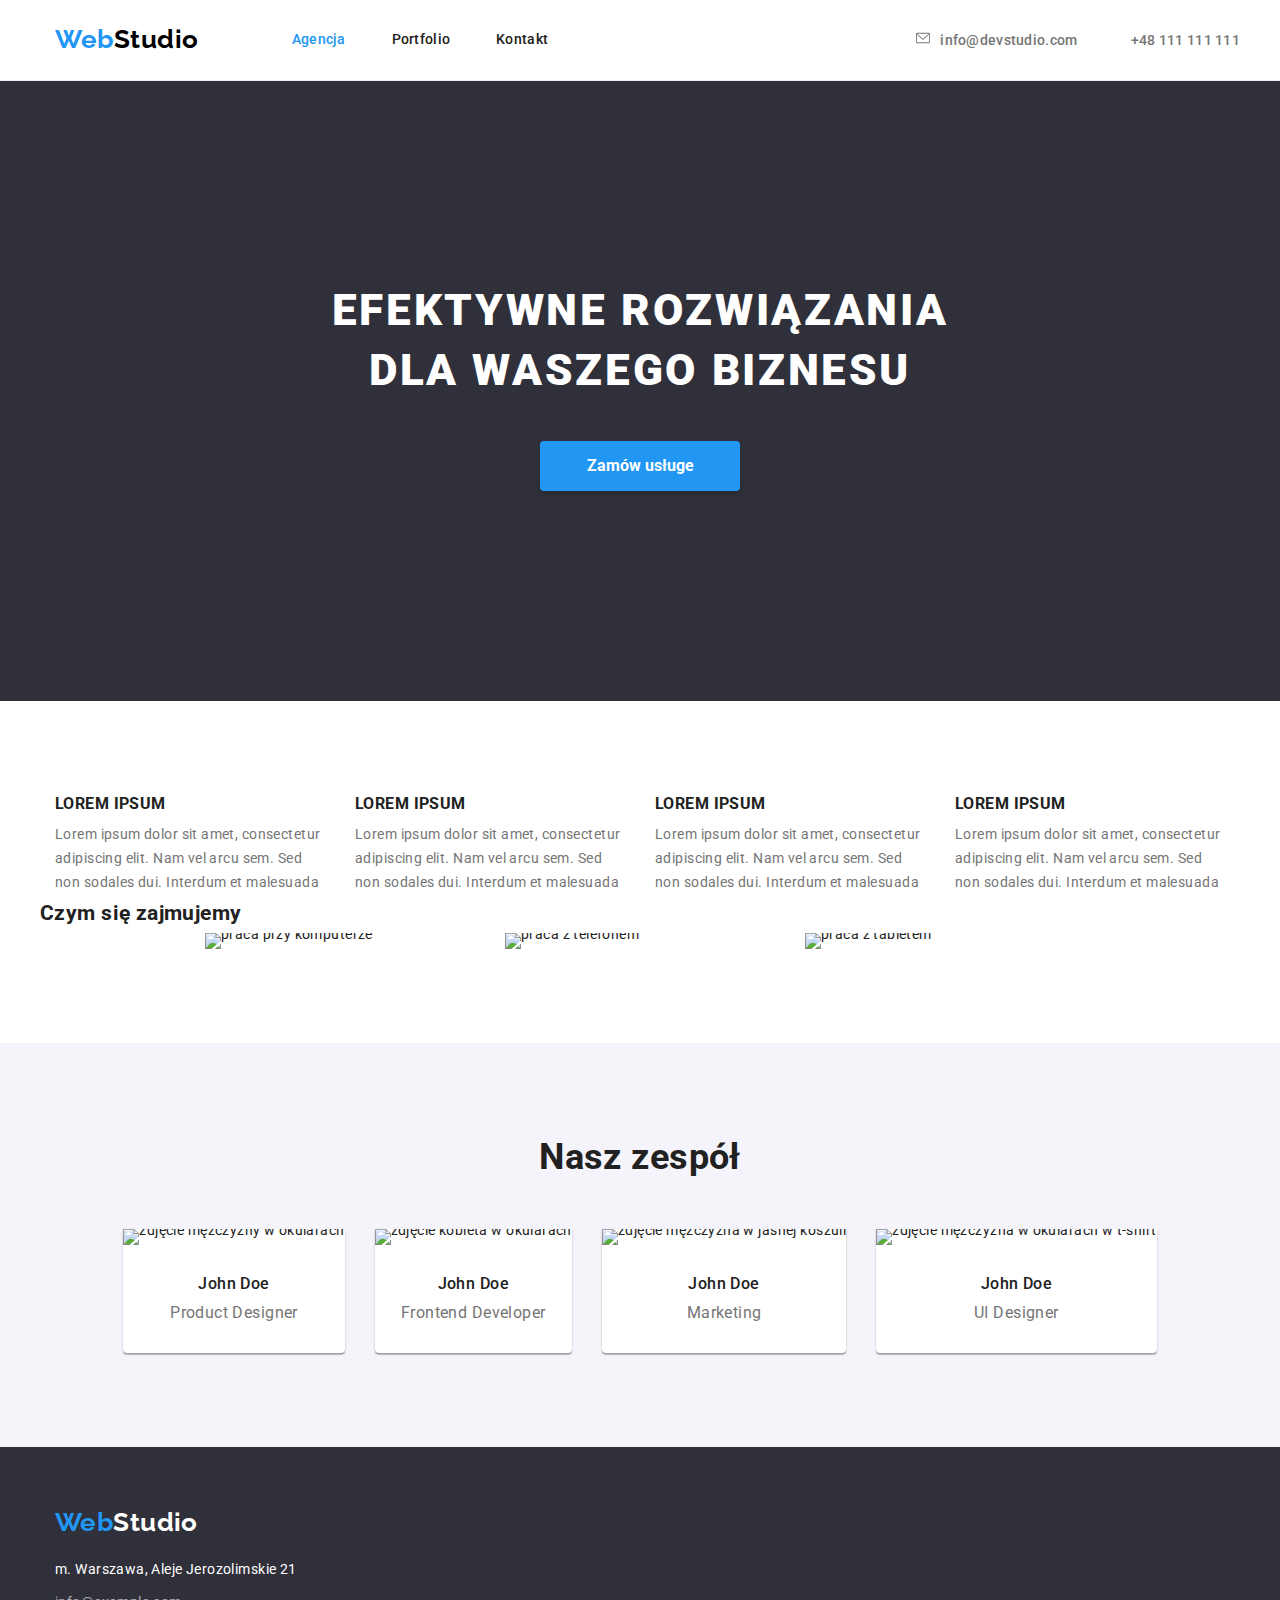
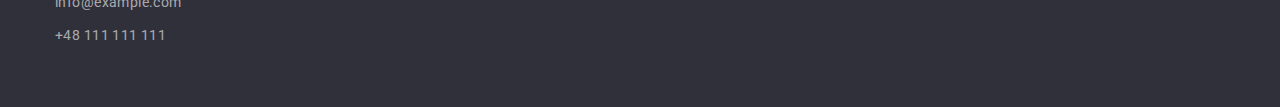
==== index.html @ b32e8343 "Update index.html" ====
<!DOCTYPE html>
<html lang="pl">
  <head>
    <meta charset="UTF-8" />
    <meta http-equiv="X-UA-Compatible" content="IE=edge" />
    <meta name="viewport" content="width=device-width, initial-scale=1.0" />
    <title>Zadanie domowe studentów #2</title>
    <link
      rel="stylesheet"
      href="https://cdnjs.cloudflare.com/ajax/libs/modern-normalize/1.0.0/modern-normalize.min.css"
    />

    <link rel="preconnect" href="https://fonts.googleapis.com" />
    <link rel="preconnect" href="https://fonts.gstatic.com" crossorigin />
    <link
      href="https://fonts.googleapis.com/css2?family=Raleway:wght@700&family=Roboto:wght@400;500;700;900&display=swap"
      rel="stylesheet"
    />
    <link rel="stylesheet" href="./css/styles.css" />
  </head>
  <body>
    <header>
      <div class="container flex-header">
        <a class="logo" href="index.html"
          >Web<span class="logo-black">Studio</span></a
        >
        <nav>
          <ul class="flex-header">
            <li><a href="index.html" class="a-current">Agencja</a></li>
            <li><a href="portfolio.html">Portfolio</a></li>
            <li><a href="index.html">Kontakt</a></li>
          </ul>
        </nav>

        <div>
          <a href="mailto:info@devstudio.com" class="margin-head-a">
            <span
              ><svg>
                <use href="./images/icons.svg#icon-envelope"></use></svg
              >info@devstudio.com</span
            ></a
          >
          <a href="tel:+48111111111">+48 111 111 111</a>
        </div>
      </div>
    </header>
    <main>
      <!--Nagłówek-->
      <section class="mainheader">
        <div class="container flex-mainh">
          <h1>EFEKTYWNE ROZWIĄZANIA DLA WASZEGO BIZNESU</h1>
          <button type="button">Zamów usługe</button>
        </div>
      </section>

      <!--Nasze atuty-->
      <section class="ourperks">
        <div class="container">
          <h2 class="visually-hidden">Nasze atuty</h2>
          <ul class="flex-aboutus">
            <li>
              <h3>LOREM IPSUM</h3>
              <p>
                Lorem ipsum dolor sit amet, consectetur adipiscing elit. Nam vel
                arcu sem. Sed non sodales dui. Interdum et malesuada
              </p>
            </li>
            <li>
              <h3>LOREM IPSUM</h3>
              <p>
                Lorem ipsum dolor sit amet, consectetur adipiscing elit. Nam vel
                arcu sem. Sed non sodales dui. Interdum et malesuada
              </p>
            </li>
            <li>
              <h3>LOREM IPSUM</h3>
              <p>
                Lorem ipsum dolor sit amet, consectetur adipiscing elit. Nam vel
                arcu sem. Sed non sodales dui. Interdum et malesuada
              </p>
            </li>
            <li>
              <h3>LOREM IPSUM</h3>
              <p>
                Lorem ipsum dolor sit amet, consectetur adipiscing elit. Nam vel
                arcu sem. Sed non sodales dui. Interdum et malesuada
              </p>
            </li>
          </ul>

          <!--Czym się zajmujemy-->

          <h2>Czym się zajmujemy</h2>
          <ul class="flex-aboutus">
            <li>
              <img
                src="images/img1.jpg"
                alt="praca przy komputerze"
                width="370"
                height="294"
              />
            </li>
            <li>
              <img
                src="images/img2.jpg"
                alt="praca z telefonem"
                width="370"
                height="294"
              />
            </li>
            <li>
              <img
                src="images/img3.jpg"
                alt="praca z tabletem"
                width="370"
                height="294"
              />
            </li>
          </ul>
        </div>
      </section>
      <!--Nasz zespół-->
      <section class="ourteam">
        <div class="container">
          <h2>Nasz zespół</h2>
          <ul class="flex-aboutus">
            <li>
              <img
                src="images/JohnDoe1.jpg"
                alt="zdjęcie mężczyzny w okularach"
                width="270"
                height="260"
              />
              <h3>John Doe</h3>
              <p>Product Designer</p>
            </li>
            <li>
              <img
                src="images/JohnDoe2.jpg"
                alt="zdjęcie kobieta w okularach"
                width="270"
                height="260"
              />
              <h3>John Doe</h3>
              <p>Frontend Developer</p>
            </li>
            <li>
              <img
                src="images/JohnDoe3.jpg"
                alt="zdjęcie mężczyzna w jasnej koszuli"
                width="270"
                height="260"
              />
              <h3>John Doe</h3>
              <p>Marketing</p>
            </li>
            <li>
              <img
                src="images/JohnDoe4.jpg"
                alt="zdjęcie mężczyzna w okularach w t-shirt"
                width="270"
                height="260"
              />
              <h3>John Doe</h3>
              <p>UI Designer</p>
            </li>
          </ul>
        </div>
      </section>
    </main>
    <footer>
      <div class="container">
        <!--Kontakt-->
        <a class="logo" href="index.html" style="text-decoration: none"
          >Web<span class="logo-white">Studio </span></a
        >
        <address class="address">
          <ul>
            <li>
              <a
                class="logo-white"
                href="https://goo.gl/maps/5soczE6bPuatjHQNA"
                target="_blank"
                >m. Warszawa, Aleje Jerozolimskie 21</a
              >
            </li>
            <li><a href="mailto:info@example.com">info@example.com</a></li>
            <li><a href="tel:+48111111111">+48 111 111 111</a></li>
          </ul>
        </address>
      </div>
    </footer>
  </body>
</html>
---- css/styles.css ----
:root {
  --brand-blue: #2196f3;
  --brand-white: #ffffff;
  --brand-grey: #757575;
  --brand-grey2: #212121;
  --black: #000000;
  --brand-background: #2f303a;
  --button-white: #f5f4fa;
  --footer-grey: rgba(255, 255, 255, 0.6);
  --border-grey: #ececec;
}
section {
  padding-top: 94px;
  padding-bottom: 94px;
}
.logo {
  font-family: "Raleway";

  font-weight: 700;
  font-size: 26px;
  line-height: 1.19;

  color: var(--brand-blue);
  margin: 24px 93px 25px 15px;
}

ul {
  list-style-type: none;
  padding-left: 0;
  margin: 0 0 0 0;
}

.logo-black {
  color: var(--black);
}

header nav {
  margin-right: auto;
}

header nav a {
  font-weight: 500;

  line-height: 1.14;
  letter-spacing: 0.02em;
  text-decoration: none;
}

header nav ul li:not(:last-child) {
  margin-right: 46px;
}

header a {
  color: inherit;
}

header div > a {
  font-weight: 500;

  line-height: 1.14;
  letter-spacing: 0.02em;
  text-decoration: none;
  color: var(--brand-grey);
}
header svg {
  width: 16px;
  height: 12px;
  padding: 0;
  margin-right: 10px;
  display: inline;
  width: 1em;
  height: 1em;
  stroke-width: 0;

  stroke: var(--brand-grey);
  fill: var(--brand-grey);
}

header a:hover,
header a:focus,
.a-current {
  color: var(--brand-blue);
}

header {
  border-bottom-width: 1px;
  border-bottom-style: solid;
  border-bottom-color: var(--border-grey);
}
.margin-head-a {
  margin-right: 50px;
}

body {
  font-size: 14px;
  font-family: "Roboto", sans-serif;
  background: var(--brand-white);
  letter-spacing: 0.03em;
  font-weight: 400;

  color: var(--brand-grey2);
  line-height: 0.15; /* podciaga ramki pod zdjecia */
}

.mainheader {
  background: var(--brand-background);
}

.mainheader h1 {
  font-weight: 900;
  font-size: 44px;
  line-height: 1.36;
  margin-top: 106px;

  margin-left: 252px;
  margin-right: 252px;
  margin-bottom: 0px;
  text-align: center;
  letter-spacing: 0.06em;
  text-transform: uppercase;

  color: var(--brand-white);
}

.mainheader button {
  width: 200px;
  height: 50px;
  border: none;
  background: var(--brand-blue);
  box-shadow: 0px 4px 4px rgba(0, 0, 0, 0.15);
  border-radius: 4px;

  font-weight: 700;
  font-size: 16px;
  line-height: 1.87;
  margin-top: 40px;
  margin-bottom: 116px;
  padding: 10px 41px 10px 42px;

  color: var(--brand-white);
  cursor: pointer;
}

.ourperks h3 {
  font-weight: 700;

  line-height: 1.14;

  text-transform: uppercase;
  margin-top: 0px;
  margin-bottom: 10px;
}

.ourperks li {
  width: 270px;
}
.ourperks p {
  line-height: 1.71;
  margin-top: 0px;
  margin-bottom: 0px;
  color: var(--brand-grey);
}

.aboutus {
  padding-top: 0px;
}

.aboutus h2 {
  font-weight: 700;
  font-size: 36px;
  line-height: 1.16;
  text-align: center;
  margin-top: 0px;
  margin-bottom: 50px;
}

.ourteam {
  background: var(--button-white);
}

.ourteam h2 {
  font-weight: 700;
  font-size: 36px;
  line-height: 1.16;
  text-align: center;

  margin-top: 0px;
  margin-bottom: 50px;
}
.ourteam h3 {
  font-weight: 500;
  font-size: 16px;
  line-height: 1.18;
  margin-top: 30px;
  margin-bottom: 10px;
  text-align: center;
}

.ourteam p {
  font-size: 16px;
  line-height: 1.18;
  margin-top: 0px;
  margin-bottom: 30px;

  text-align: center;

  color: var(--brand-grey);
}
.ourteam li {
  background-color: var(--brand-white);
  box-shadow: 0px 1px 3px rgba(0, 0, 0, 0.12), 0px 1px 1px rgba(0, 0, 0, 0.14),
    0px 2px 1px rgba(0, 0, 0, 0.2);
  border-radius: 0px 0px 4px 4px;
}

.portfolio-buttons {
  margin-bottom: 50px;
}

.portfolio-buttons button {
  font-family: "Roboto", sans-serif;
  font-weight: 500;
  font-size: 16px;
  line-height: 1.62;
  padding-top: 6px;
  padding-bottom: 6px;
  padding-left: 22px;
  padding-right: 22px;
  background: var(--button-white);
  border-radius: 4px;
  border-style: hidden;
  color: var(--brand-grey2);
  cursor: pointer;
}

.portfolio-buttons button:hover,
.portfolio-buttons button :focus {
  background-color: var(--brand-blue);
  color: var(--brand-white);
}

.portfolio-contents h4 {
  font-weight: 700;
  font-size: 18px;
  line-height: 2;
  /* identical to box height, or 200% */
  margin: 20px 24px 4px;
}

.portfolio-contents p {
  font-size: 16px;
  line-height: 1.87;
  /* identical to box height, or 188% */

  color: var(--brand-grey);
  margin: 0px 24px 20px;
}

.portfolio-contents li {
  background-color: var(--brand-white);
  /* border: 1px solid #eeeeee; */
}
.portfolioliborders {
  border: 1px solid #eeeeee;
}

/* End portfolio items*/
footer {
  background-color: var(--brand-background);
  padding-top: 60px;
  padding-bottom: 60px;
}

footer a {
  font-style: normal;
  line-height: 24px;
  /* or 171% */
  text-decoration: none;

  color: var(--footer-grey);
}
footer ul li:not(:last-child) {
  margin-bottom: 9px;
}
.logo-white {
  color: var(--brand-white);
}
footer a:hover,
footer a:focus {
  color: var(--brand-blue);
}
.address {
  margin-top: 20px;
  margin-left: 15px;
}

.visually-hidden {
  position: absolute;
  width: 1px;
  height: 1px;
  margin: -1px;
  border: 0;
  padding: 0;

  white-space: nowrap;
  clip-path: inset(100%);
  clip: rect(0 0 0 0);
  overflow: hidden;
}

.container {
  width: 1200px;
  margin: 0 auto;
  /*  text-align: center; */
}

.flex-header {
  display: flex;
  justify-content: left;
  align-items: center;
}

.flex-mainh {
  display: flex;
  flex-direction: column;
  align-items: center;
}

.flex-buttons {
  display: flex;
  justify-content: center;
  align-items: center;
  gap: 8px;
}

.flex-projects {
  padding-left: 0;
  display: flex;
  justify-content: center;
  flex-wrap: wrap;
  gap: 30px 30px;
}

.flex-aboutus {
  display: flex;
  justify-content: center;
  align-items: center;
  gap: 30px;
}
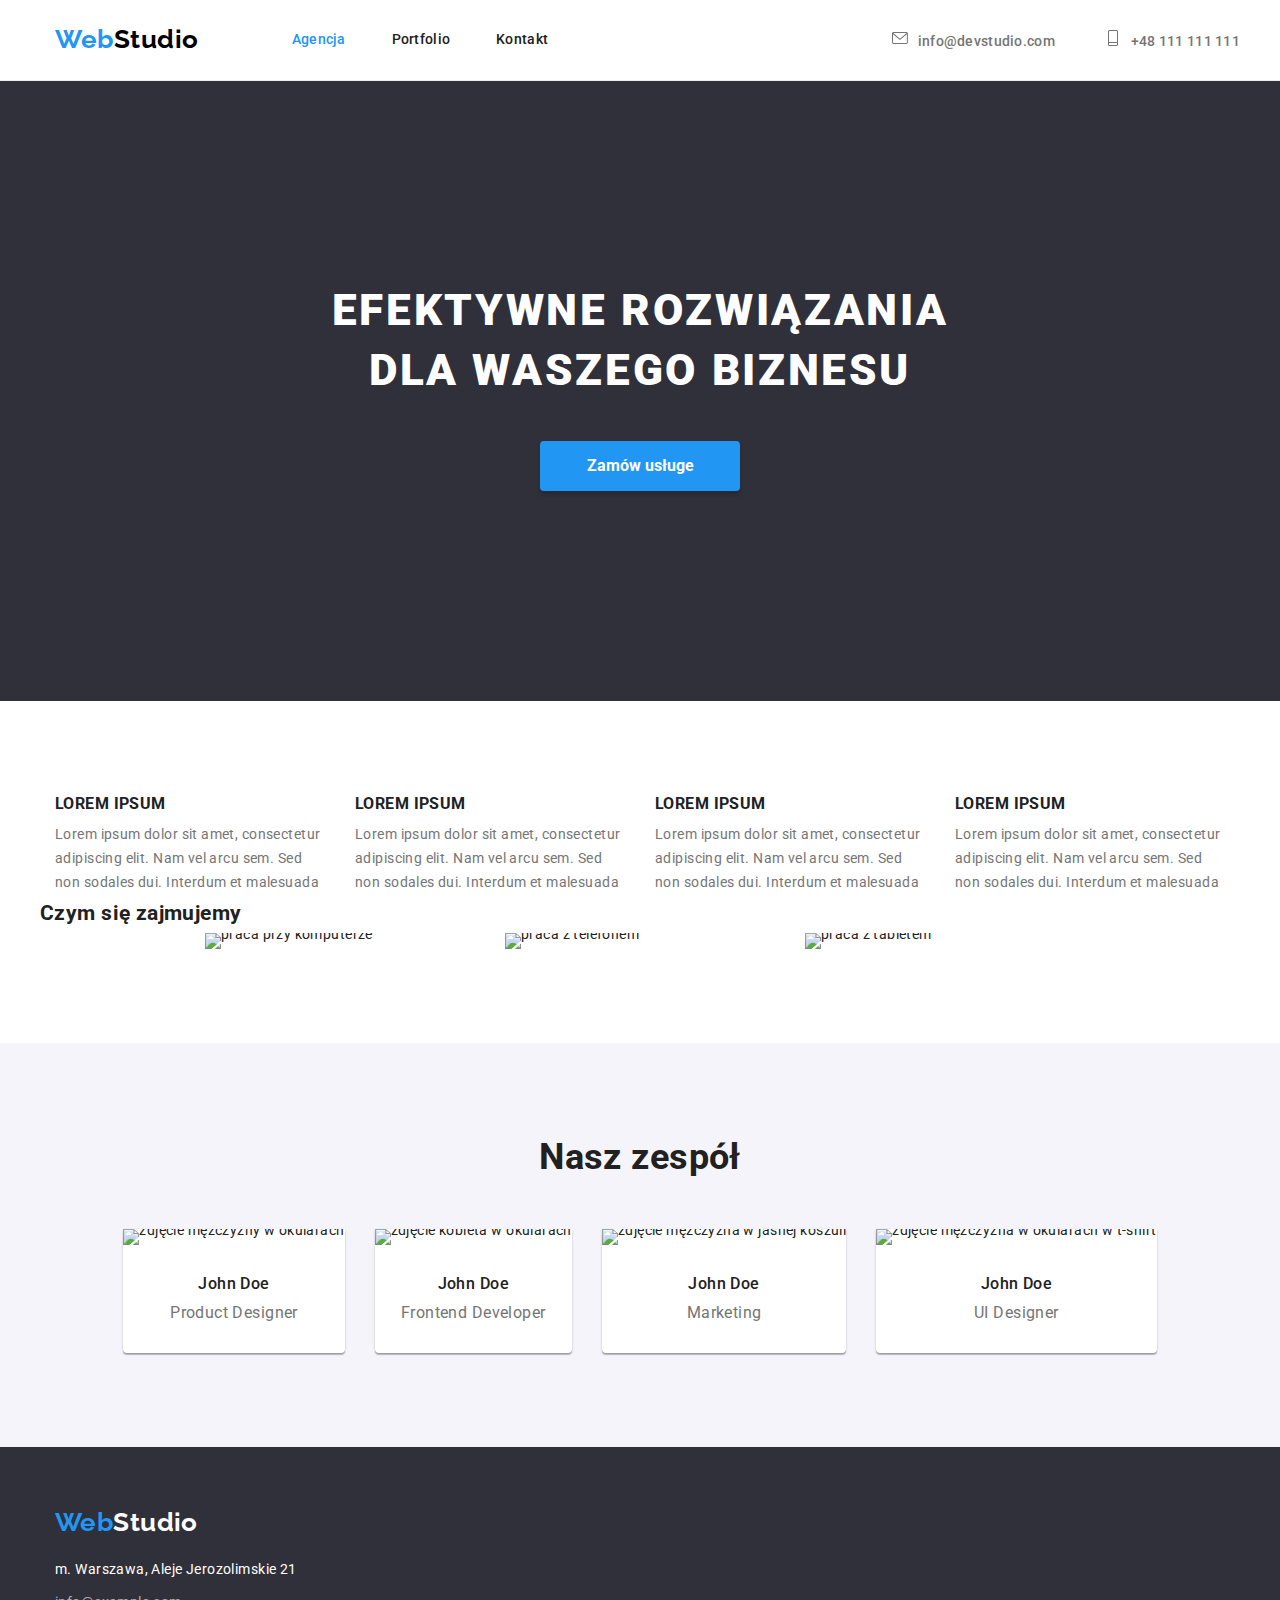
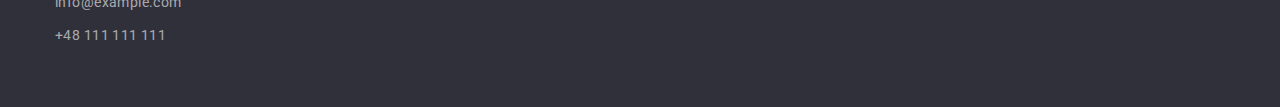
==== commit 829d6e27: "Update index.html" ====
--- a/index.html
+++ b/index.html
@@ -32,15 +32,21 @@
           </ul>
         </nav>
 
-        <div>
+        <div class="flex-head-icons">
           <a href="mailto:info@devstudio.com" class="margin-head-a">
-            <span
+            <span class="flex-head-icons"
               ><svg>
                 <use href="./images/icons.svg#icon-envelope"></use></svg
               >info@devstudio.com</span
             ></a
           >
-          <a href="tel:+48111111111">+48 111 111 111</a>
+          <a href="tel:+48111111111"
+            ><span class="flex-head-icons"
+              ><svg>
+                <use href="./images/icons.svg#icon-smartphone"></use></svg
+              >+48 111 111 111</span
+            ></a
+          >
         </div>
       </div>
     </header>
--- a/css/styles.css
+++ b/css/styles.css
@@ -62,18 +62,24 @@
   text-decoration: none;
   color: var(--brand-grey);
 }
-header svg {
+
+header span svg {
   width: 16px;
-  height: 12px;
+  height: 16px;
   padding: 0;
   margin-right: 10px;
   display: inline;
-  width: 1em;
-  height: 1em;
+  /* width: 1em;
+  height: 1em; */
   stroke-width: 0;
 
   stroke: var(--brand-grey);
   fill: var(--brand-grey);
+}
+
+.flex-head-icons {
+  display: flex;
+  align-items: baseline;
 }
 
 header a:hover,
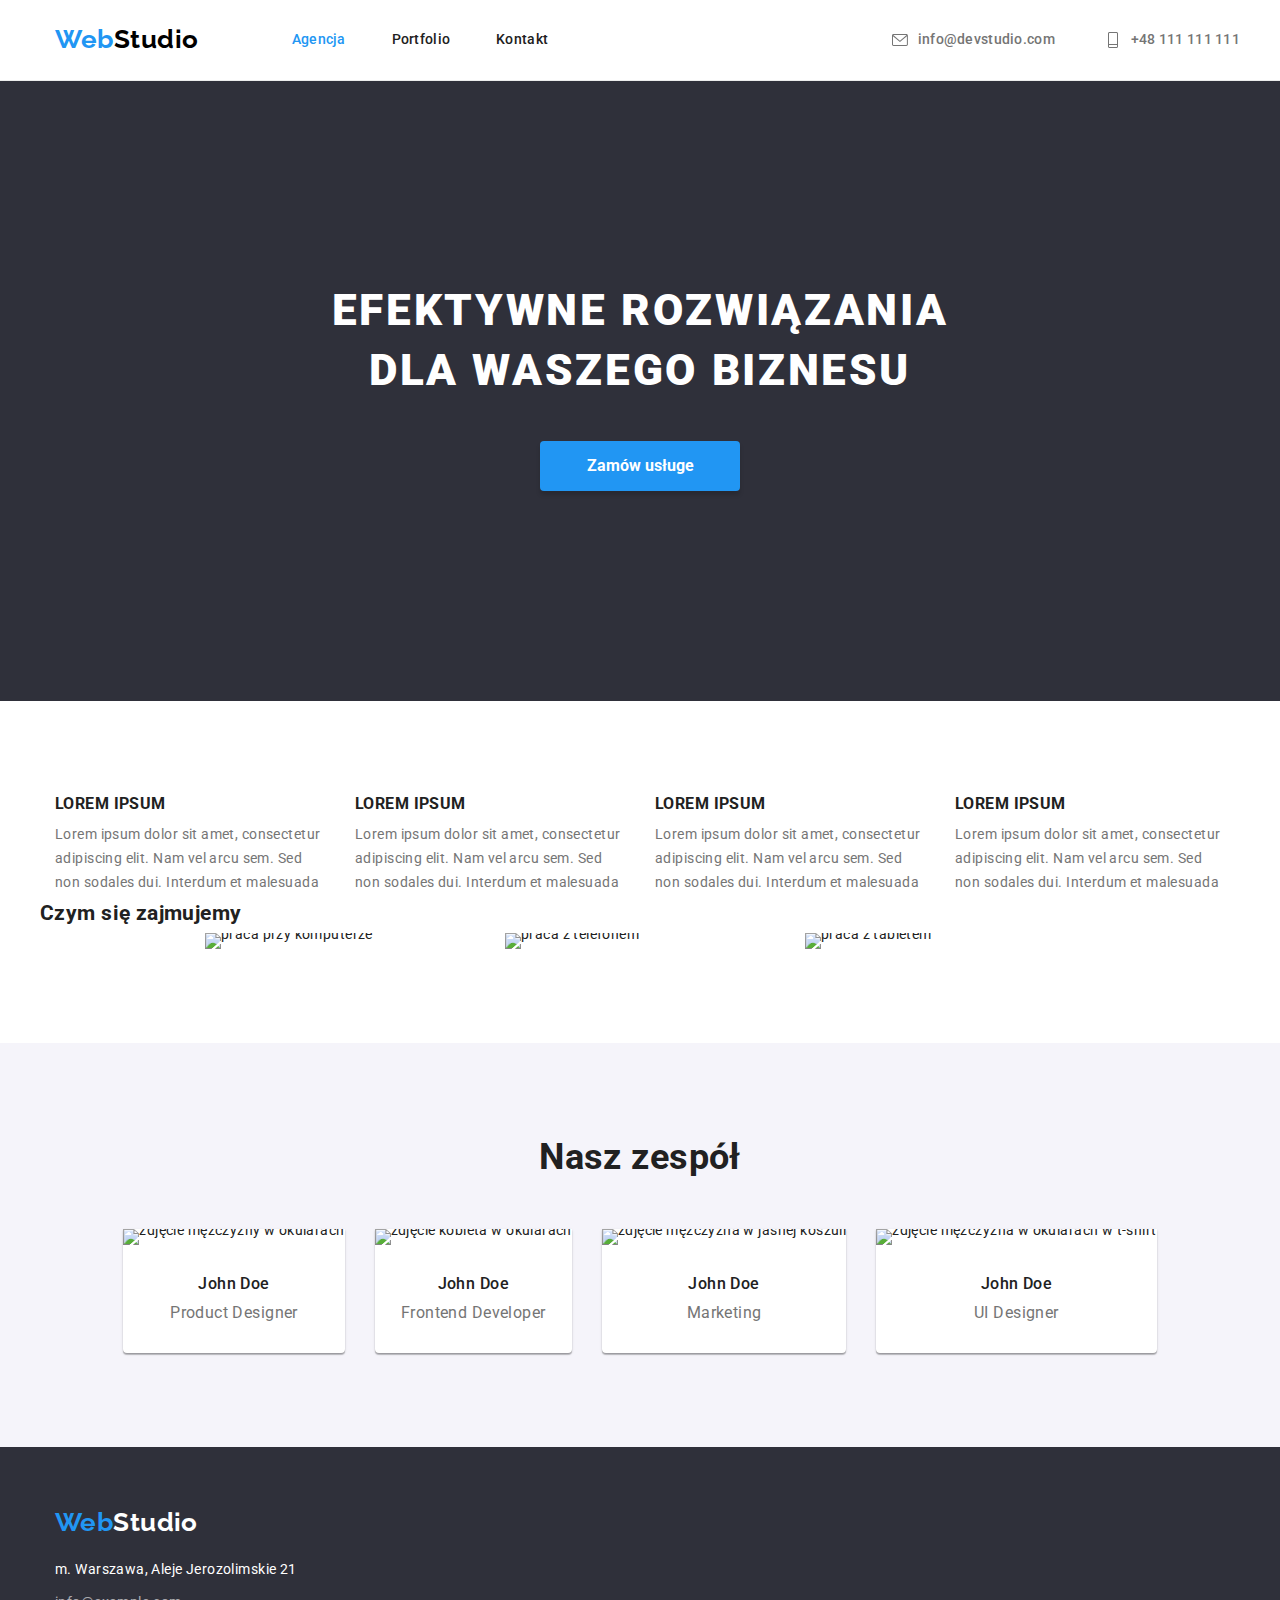
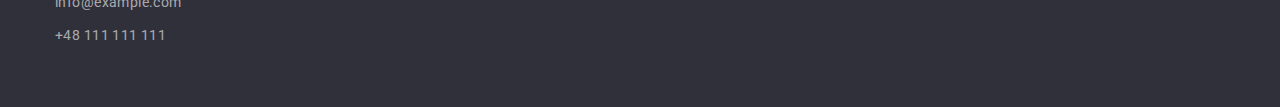
==== commit 4f199059: "." ====
--- a/index.html
+++ b/index.html
@@ -4,7 +4,7 @@
     <meta charset="UTF-8" />
     <meta http-equiv="X-UA-Compatible" content="IE=edge" />
     <meta name="viewport" content="width=device-width, initial-scale=1.0" />
-    <title>Zadanie domowe studentów #2</title>
+    <title>Zadanie domowe studentów #4</title>
     <link
       rel="stylesheet"
       href="https://cdnjs.cloudflare.com/ajax/libs/modern-normalize/1.0.0/modern-normalize.min.css"
@@ -32,21 +32,23 @@
           </ul>
         </nav>
 
-        <div class="flex-head-icons">
-          <a href="mailto:info@devstudio.com" class="margin-head-a">
-            <span class="flex-head-icons"
-              ><svg>
-                <use href="./images/icons.svg#icon-envelope"></use></svg
-              >info@devstudio.com</span
-            ></a
+        <div class="flex-head-contacts">
+          <a
+            href="mailto:info@devstudio.com"
+            class="margin-head-a flex-head-icons"
           >
-          <a href="tel:+48111111111"
-            ><span class="flex-head-icons"
-              ><svg>
-                <use href="./images/icons.svg#icon-smartphone"></use></svg
-              >+48 111 111 111</span
-            ></a
-          >
+            <svg>
+              <use href="./images/icons.svg#icon-envelope"></use>
+            </svg>
+
+            info@devstudio.com
+          </a>
+          <a href="tel:+48111111111" class="flex-head-icons">
+            <svg>
+              <use href="./images/icons.svg#icon-smartphone"></use>
+            </svg>
+            +48 111 111 111
+          </a>
         </div>
       </div>
     </header>
--- a/css/styles.css
+++ b/css/styles.css
@@ -56,30 +56,35 @@
 
 header div > a {
   font-weight: 500;
-
   line-height: 1.14;
   letter-spacing: 0.02em;
   text-decoration: none;
   color: var(--brand-grey);
 }
 
-header span svg {
+header svg {
   width: 16px;
   height: 16px;
   padding: 0;
   margin-right: 10px;
-  display: inline;
-  /* width: 1em;
-  height: 1em; */
-  stroke-width: 0;
-
-  stroke: var(--brand-grey);
+  display: block;
+  /*   stroke-width: 0; */
+  align-self: center;
+  /* 
+  stroke: var(--brand-grey); */
   fill: var(--brand-grey);
 }
 
+.flex-head-contacts {
+  display: flex;
+}
+
 .flex-head-icons {
   display: flex;
-  align-items: baseline;
+}
+
+.flex-head-icons:hover svg {
+  fill: var(--brand-blue);
 }
 
 header a:hover,
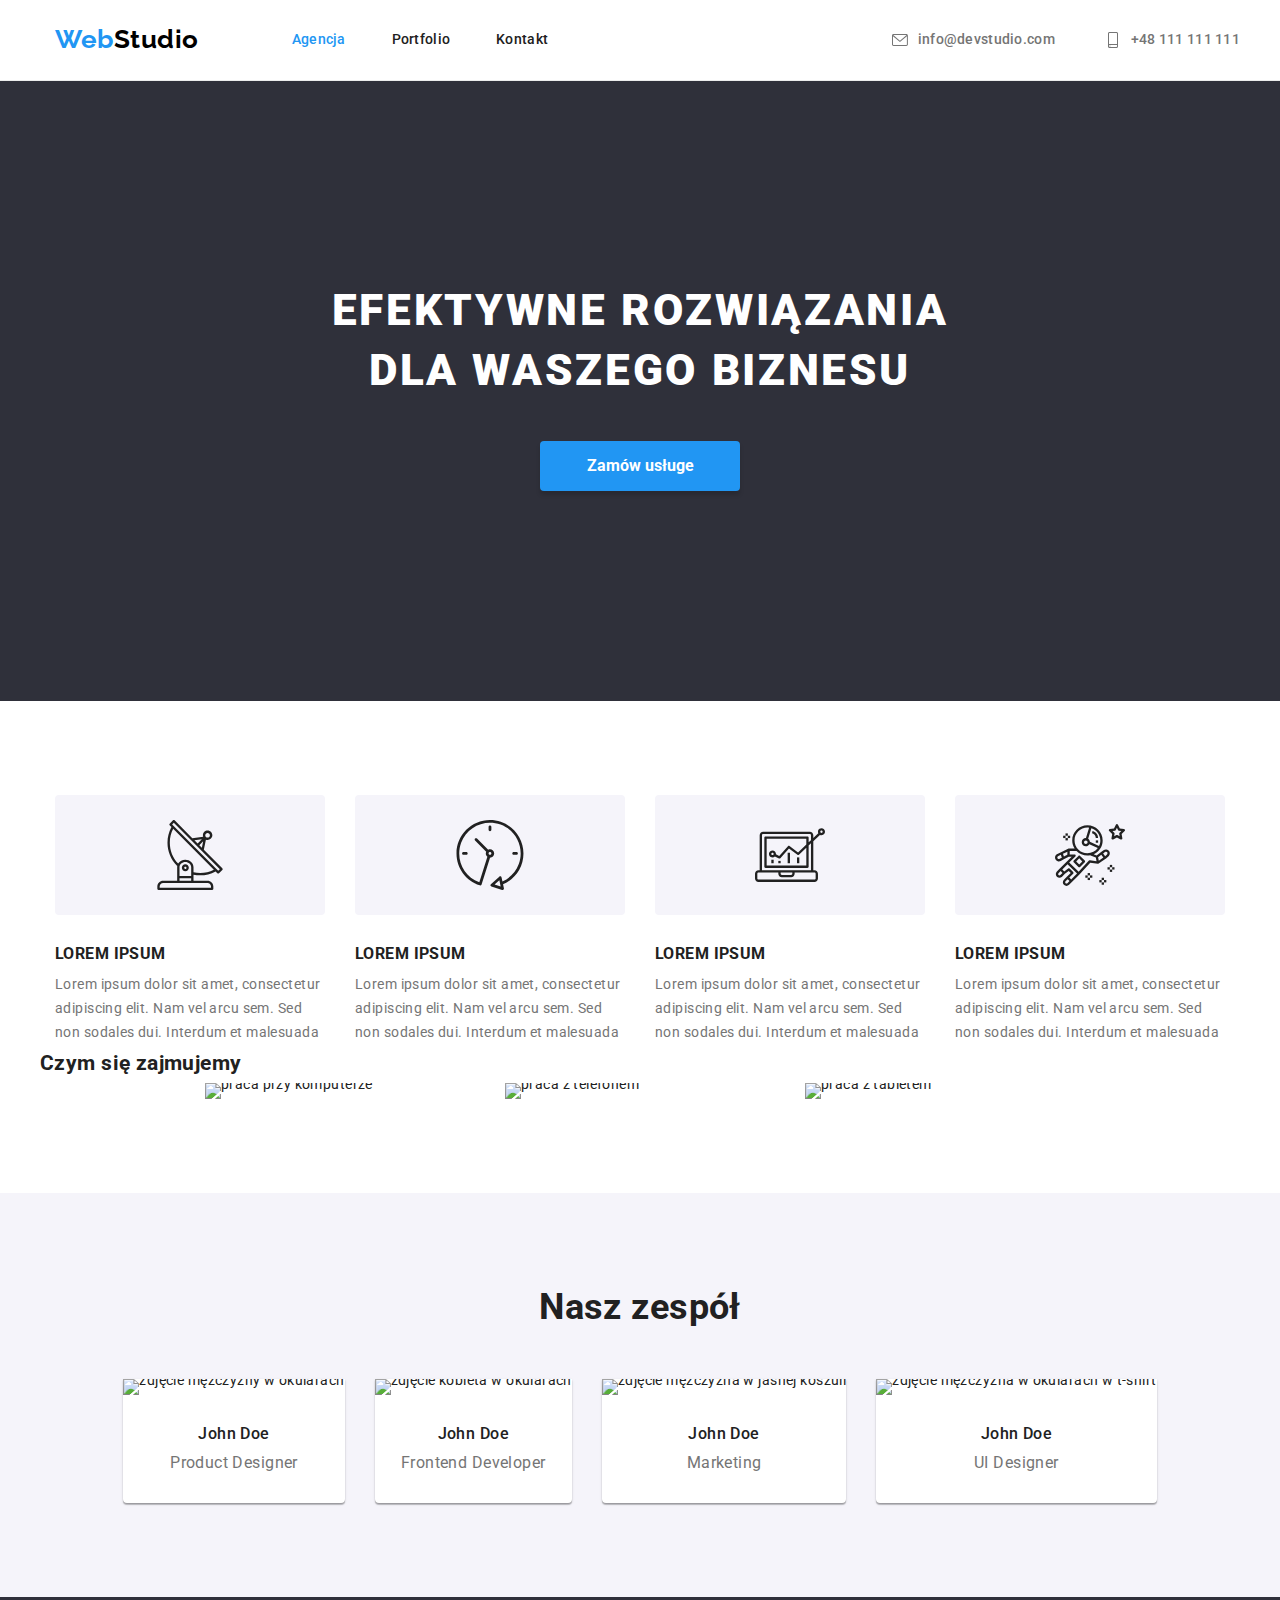
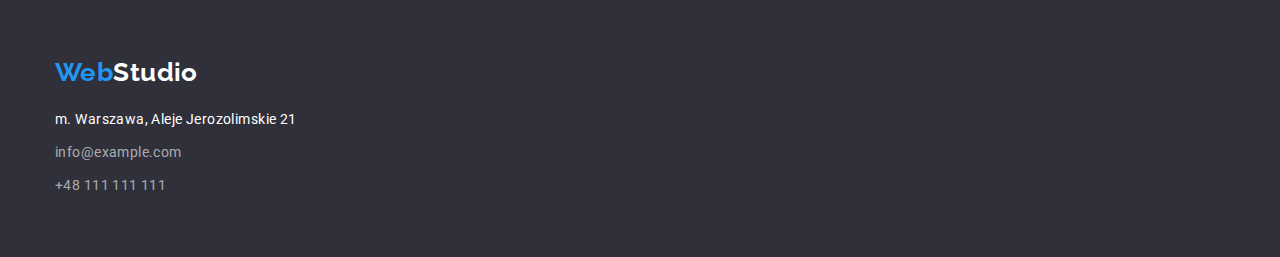
==== commit 2e10f74c: "." ====
--- a/index.html
+++ b/index.html
@@ -40,7 +40,6 @@
             <svg>
               <use href="./images/icons.svg#icon-envelope"></use>
             </svg>
-
             info@devstudio.com
           </a>
           <a href="tel:+48111111111" class="flex-head-icons">
@@ -67,27 +66,39 @@
           <h2 class="visually-hidden">Nasze atuty</h2>
           <ul class="flex-aboutus">
             <li>
-              <h3>LOREM IPSUM</h3>
-              <p>
-                Lorem ipsum dolor sit amet, consectetur adipiscing elit. Nam vel
-                arcu sem. Sed non sodales dui. Interdum et malesuada
-              </p>
-            </li>
-            <li>
-              <h3>LOREM IPSUM</h3>
-              <p>
-                Lorem ipsum dolor sit amet, consectetur adipiscing elit. Nam vel
-                arcu sem. Sed non sodales dui. Interdum et malesuada
-              </p>
-            </li>
-            <li>
-              <h3>LOREM IPSUM</h3>
-              <p>
-                Lorem ipsum dolor sit amet, consectetur adipiscing elit. Nam vel
-                arcu sem. Sed non sodales dui. Interdum et malesuada
-              </p>
-            </li>
-            <li>
+              <svg class="ourperks-icons">
+                <use href="./images/icons.svg#icon-antenna"></use>
+              </svg>
+              <h3>LOREM IPSUM</h3>
+              <p>
+                Lorem ipsum dolor sit amet, consectetur adipiscing elit. Nam vel
+                arcu sem. Sed non sodales dui. Interdum et malesuada
+              </p>
+            </li>
+            <li>
+              <svg class="ourperks-icons">
+                <use href="./images/icons.svg#icon-clock"></use>
+              </svg>
+              <h3>LOREM IPSUM</h3>
+              <p>
+                Lorem ipsum dolor sit amet, consectetur adipiscing elit. Nam vel
+                arcu sem. Sed non sodales dui. Interdum et malesuada
+              </p>
+            </li>
+            <li>
+              <svg class="ourperks-icons">
+                <use href="./images/icons.svg#icon-diagram"></use>
+              </svg>
+              <h3>LOREM IPSUM</h3>
+              <p>
+                Lorem ipsum dolor sit amet, consectetur adipiscing elit. Nam vel
+                arcu sem. Sed non sodales dui. Interdum et malesuada
+              </p>
+            </li>
+            <li>
+              <svg class="ourperks-icons">
+                <use href="./images/icons.svg#icon-astronaut"></use>
+              </svg>
               <h3>LOREM IPSUM</h3>
               <p>
                 Lorem ipsum dolor sit amet, consectetur adipiscing elit. Nam vel
--- a/css/styles.css
+++ b/css/styles.css
@@ -161,6 +161,15 @@
   margin-top: 0px;
   margin-bottom: 10px;
 }
+.ourperks-icons {
+  padding: 25px;
+  width: 270px;
+  height: 120px;
+  background: #f5f4fa;
+  border-radius: 4px;
+  margin-bottom: 30px;
+  fill: var(--brand-grey2);
+}
 
 .ourperks li {
   width: 270px;
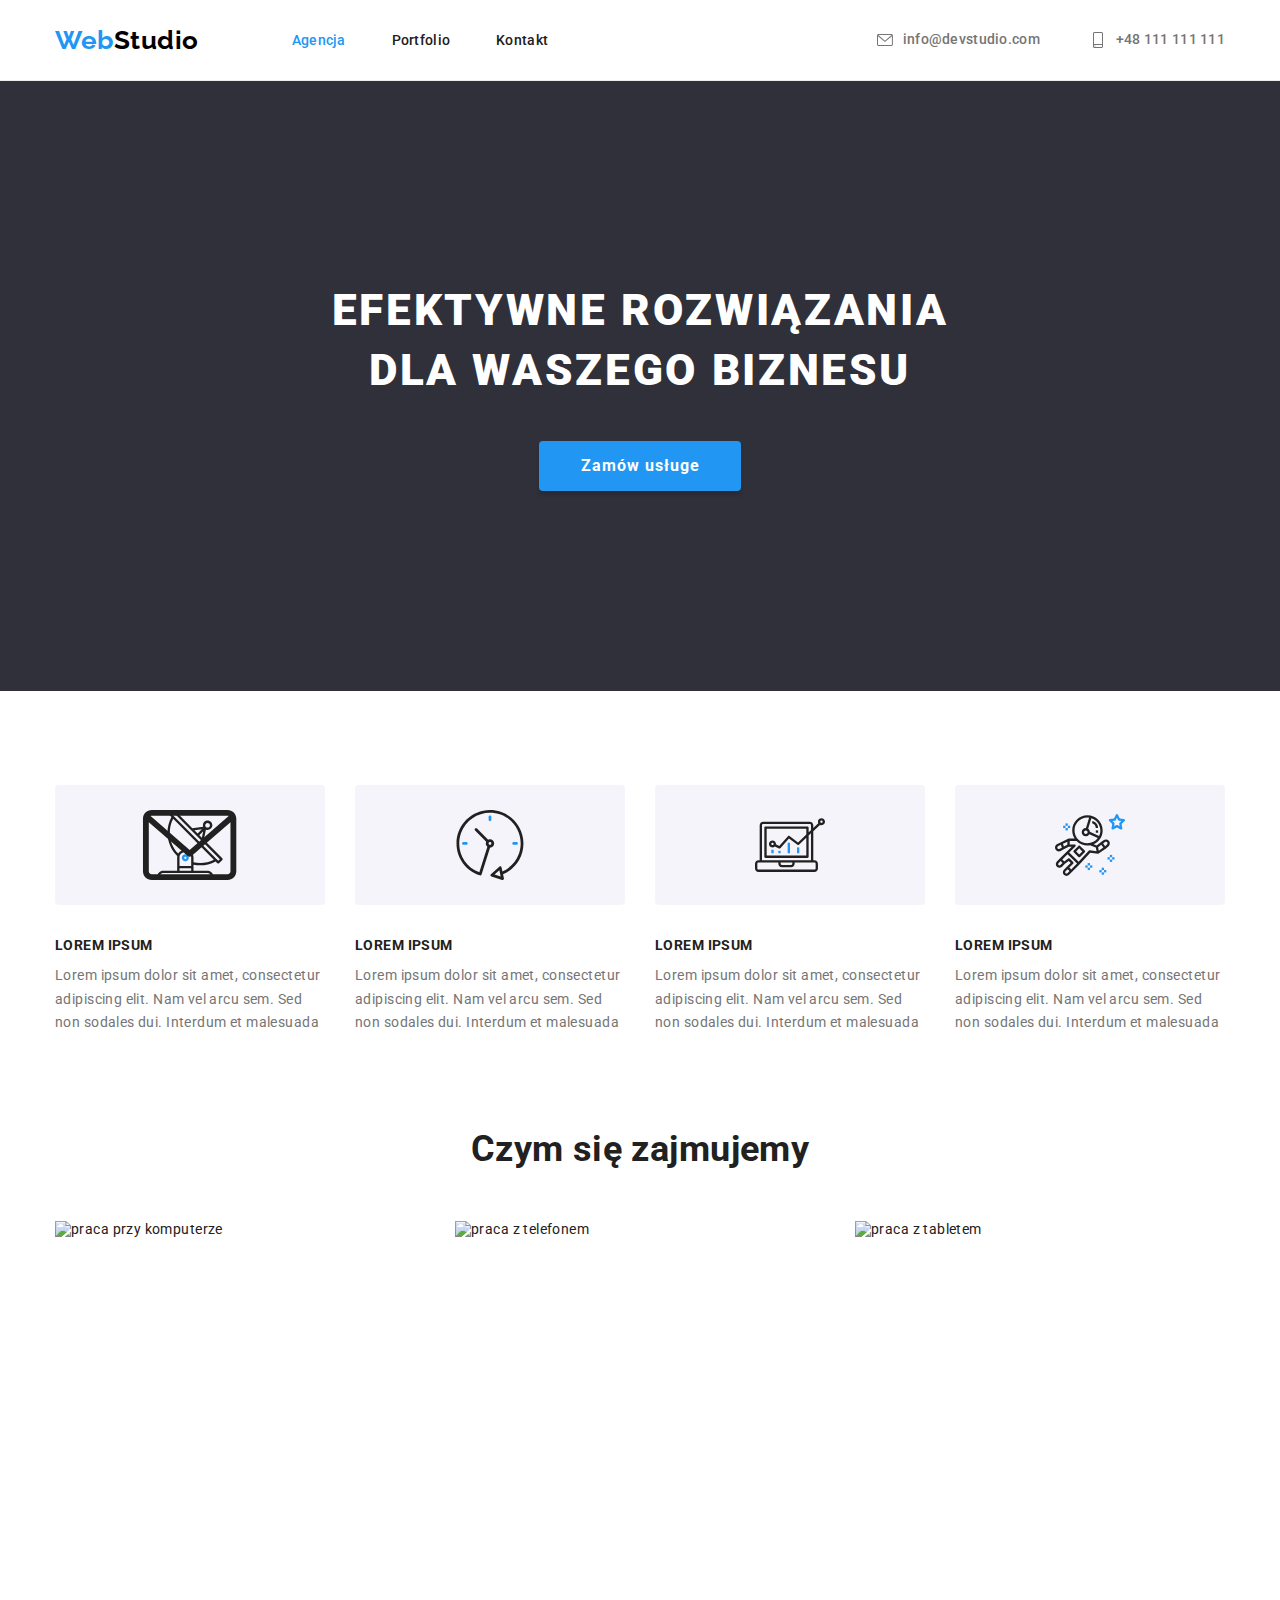
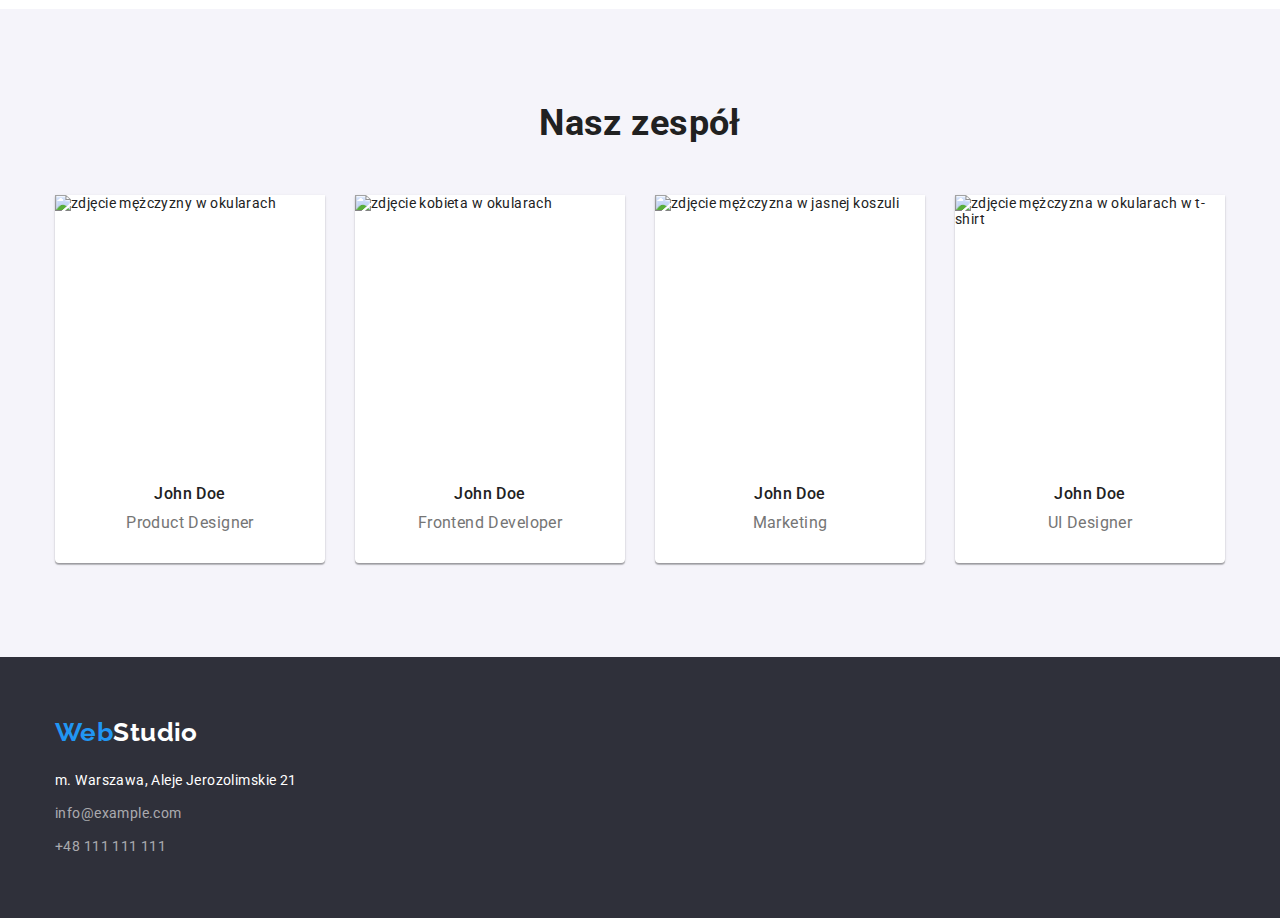
==== commit 6029e5f2: "." ====
--- a/index.html
+++ b/index.html
@@ -54,7 +54,7 @@
     <main>
       <!--Nagłówek-->
       <section class="mainheader">
-        <div class="container flex-mainh">
+        <div class="container">
           <h1>EFEKTYWNE ROZWIĄZANIA DLA WASZEGO BIZNESU</h1>
           <button type="button">Zamów usługe</button>
         </div>
@@ -64,10 +64,11 @@
       <section class="ourperks">
         <div class="container">
           <h2 class="visually-hidden">Nasze atuty</h2>
-          <ul class="flex-aboutus">
+          <ul class="flex-ourperks">
             <li>
               <svg class="ourperks-icons">
                 <use href="./images/icons.svg#icon-antenna"></use>
+                <use href="./images/icons.svg#icon-envelope"></use>
               </svg>
               <h3>LOREM IPSUM</h3>
               <p>
@@ -106,9 +107,10 @@
               </p>
             </li>
           </ul>
-
-          <!--Czym się zajmujemy-->
-
+        </div>
+      </section>
+      <section class="aboutus">
+        <div class="container">
           <h2>Czym się zajmujemy</h2>
           <ul class="flex-aboutus">
             <li>
@@ -138,11 +140,10 @@
           </ul>
         </div>
       </section>
-      <!--Nasz zespół-->
       <section class="ourteam">
         <div class="container">
           <h2>Nasz zespół</h2>
-          <ul class="flex-aboutus">
+          <ul class="flex-ourteam">
             <li>
               <img
                 src="images/JohnDoe1.jpg"
@@ -150,8 +151,10 @@
                 width="270"
                 height="260"
               />
-              <h3>John Doe</h3>
-              <p>Product Designer</p>
+              <div class="ourteam-wrap">
+                <h3>John Doe</h3>
+                <p>Product Designer</p>
+              </div>
             </li>
             <li>
               <img
@@ -160,8 +163,10 @@
                 width="270"
                 height="260"
               />
-              <h3>John Doe</h3>
-              <p>Frontend Developer</p>
+              <div class="ourteam-wrap">
+                <h3>John Doe</h3>
+                <p>Frontend Developer</p>
+              </div>
             </li>
             <li>
               <img
@@ -170,8 +175,10 @@
                 width="270"
                 height="260"
               />
-              <h3>John Doe</h3>
-              <p>Marketing</p>
+              <div class="ourteam-wrap">
+                <h3>John Doe</h3>
+                <p>Marketing</p>
+              </div>
             </li>
             <li>
               <img
@@ -180,8 +187,10 @@
                 width="270"
                 height="260"
               />
-              <h3>John Doe</h3>
-              <p>UI Designer</p>
+              <div class="ourteam-wrap">
+                <h3>John Doe</h3>
+                <p>UI Designer</p>
+              </div>
             </li>
           </ul>
         </div>
--- a/css/styles.css
+++ b/css/styles.css
@@ -13,21 +13,62 @@
   padding-top: 94px;
   padding-bottom: 94px;
 }
+
+body {
+  font-size: 14px;
+  font-family: "Roboto", sans-serif;
+  background: var(--brand-white);
+  letter-spacing: 0.03em;
+  /* font-weight: 400; */
+
+  color: var(--brand-grey2);
+  /* line-height: 0.15; /* podciaga ramki pod zdjecia */
+}
+
+/* Reset tagów */
+
+h1,
+h2,
+h3,
+h4,
+ul,
+p,
+li {
+  margin: 0;
+  padding: 0;
+}
+
+ul {
+  list-style-type: none;
+}
+
+a {
+  text-decoration: none;
+}
+
+img {
+  display: block;
+  max-width: 100%;
+  height: auto;
+}
+
+address {
+  margin-top: 20px;
+  font-style: normal;
+}
+
+button {
+  border: none;
+}
+
+/* Koniec reset tagów */
 .logo {
   font-family: "Raleway";
-
   font-weight: 700;
   font-size: 26px;
   line-height: 1.19;
-
   color: var(--brand-blue);
-  margin: 24px 93px 25px 15px;
-}
-
-ul {
-  list-style-type: none;
-  padding-left: 0;
-  margin: 0 0 0 0;
+  margin-right: 93px;
 }
 
 .logo-black {
@@ -40,10 +81,10 @@
 
 header nav a {
   font-weight: 500;
-
-  line-height: 1.14;
+  line-height: 16px;
   letter-spacing: 0.02em;
-  text-decoration: none;
+  padding: 32px 0;
+  display: block;
 }
 
 header nav ul li:not(:last-child) {
@@ -58,7 +99,7 @@
   font-weight: 500;
   line-height: 1.14;
   letter-spacing: 0.02em;
-  text-decoration: none;
+
   color: var(--brand-grey);
 }
 
@@ -75,6 +116,11 @@
   fill: var(--brand-grey);
 }
 
+.flex-header {
+  display: flex;
+  align-items: center;
+}
+
 .flex-head-contacts {
   display: flex;
 }
@@ -102,30 +148,18 @@
   margin-right: 50px;
 }
 
-body {
-  font-size: 14px;
-  font-family: "Roboto", sans-serif;
-  background: var(--brand-white);
-  letter-spacing: 0.03em;
-  font-weight: 400;
-
-  color: var(--brand-grey2);
-  line-height: 0.15; /* podciaga ramki pod zdjecia */
-}
-
 .mainheader {
   background: var(--brand-background);
+  padding: 200px 0;
+  text-align: center;
 }
 
 .mainheader h1 {
+  width: 696px;
   font-weight: 900;
   font-size: 44px;
   line-height: 1.36;
-  margin-top: 106px;
-
-  margin-left: 252px;
-  margin-right: 252px;
-  margin-bottom: 0px;
+  margin: 0 auto;
   text-align: center;
   letter-spacing: 0.06em;
   text-transform: uppercase;
@@ -134,29 +168,24 @@
 }
 
 .mainheader button {
-  width: 200px;
-  height: 50px;
-  border: none;
+  min-width: 200px;
   background: var(--brand-blue);
   box-shadow: 0px 4px 4px rgba(0, 0, 0, 0.15);
   border-radius: 4px;
-
   font-weight: 700;
   font-size: 16px;
   line-height: 1.87;
   margin-top: 40px;
-  margin-bottom: 116px;
   padding: 10px 41px 10px 42px;
-
   color: var(--brand-white);
   cursor: pointer;
+  letter-spacing: 0.06em;
 }
 
 .ourperks h3 {
   font-weight: 700;
-
   line-height: 1.14;
-
+  font-size: 14px;
   text-transform: uppercase;
   margin-top: 0px;
   margin-bottom: 10px;
@@ -176,9 +205,12 @@
 }
 .ourperks p {
   line-height: 1.71;
-  margin-top: 0px;
-  margin-bottom: 0px;
   color: var(--brand-grey);
+}
+
+.flex-ourperks {
+  display: flex;
+  gap: 30px;
 }
 
 .aboutus {
@@ -190,8 +222,13 @@
   font-size: 36px;
   line-height: 1.16;
   text-align: center;
-  margin-top: 0px;
   margin-bottom: 50px;
+}
+
+.flex-aboutus,
+.flex-ourteam {
+  display: flex;
+  gap: 30px;
 }
 
 .ourteam {
@@ -204,14 +241,17 @@
   line-height: 1.16;
   text-align: center;
 
-  margin-top: 0px;
   margin-bottom: 50px;
 }
+
+.ourteam-wrap {
+  padding: 30px 0;
+}
+
 .ourteam h3 {
   font-weight: 500;
   font-size: 16px;
   line-height: 1.18;
-  margin-top: 30px;
   margin-bottom: 10px;
   text-align: center;
 }
@@ -219,13 +259,10 @@
 .ourteam p {
   font-size: 16px;
   line-height: 1.18;
-  margin-top: 0px;
-  margin-bottom: 30px;
-
-  text-align: center;
-
+  text-align: center;
   color: var(--brand-grey);
 }
+
 .ourteam li {
   background-color: var(--brand-white);
   box-shadow: 0px 1px 3px rgba(0, 0, 0, 0.12), 0px 1px 1px rgba(0, 0, 0, 0.14),
@@ -233,6 +270,17 @@
   border-radius: 0px 0px 4px 4px;
 }
 
+.flex-buttons {
+  display: flex;
+  justify-content: center;
+  gap: 8px;
+}
+
+.flex-projects {
+  display: flex;
+  flex-wrap: wrap;
+  gap: 30px 30px;
+}
 .portfolio-buttons {
   margin-bottom: 50px;
 }
@@ -248,7 +296,7 @@
   padding-right: 22px;
   background: var(--button-white);
   border-radius: 4px;
-  border-style: hidden;
+
   color: var(--brand-grey2);
   cursor: pointer;
 }
@@ -259,21 +307,18 @@
   color: var(--brand-white);
 }
 
-.portfolio-contents h4 {
+.portfolio-contents h2 {
   font-weight: 700;
   font-size: 18px;
   line-height: 2;
-  /* identical to box height, or 200% */
-  margin: 20px 24px 4px;
+  margin-bottom: 4px;
 }
 
 .portfolio-contents p {
   font-size: 16px;
   line-height: 1.87;
-  /* identical to box height, or 188% */
 
   color: var(--brand-grey);
-  margin: 0px 24px 20px;
 }
 
 .portfolio-contents li {
@@ -281,6 +326,7 @@
   /* border: 1px solid #eeeeee; */
 }
 .portfolioliborders {
+  padding: 20px 24px;
   border: 1px solid #eeeeee;
 }
 
@@ -295,7 +341,6 @@
   font-style: normal;
   line-height: 24px;
   /* or 171% */
-  text-decoration: none;
 
   color: var(--footer-grey);
 }
@@ -308,10 +353,6 @@
 footer a:hover,
 footer a:focus {
   color: var(--brand-blue);
-}
-.address {
-  margin-top: 20px;
-  margin-left: 15px;
 }
 
 .visually-hidden {
@@ -331,39 +372,11 @@
 .container {
   width: 1200px;
   margin: 0 auto;
-  /*  text-align: center; */
-}
-
-.flex-header {
-  display: flex;
-  justify-content: left;
-  align-items: center;
-}
-
-.flex-mainh {
+  padding: 0 15px;
+}
+
+/* .flex-mainh {
   display: flex;
   flex-direction: column;
   align-items: center;
-}
-
-.flex-buttons {
-  display: flex;
-  justify-content: center;
-  align-items: center;
-  gap: 8px;
-}
-
-.flex-projects {
-  padding-left: 0;
-  display: flex;
-  justify-content: center;
-  flex-wrap: wrap;
-  gap: 30px 30px;
-}
-
-.flex-aboutus {
-  display: flex;
-  justify-content: center;
-  align-items: center;
-  gap: 30px;
-}
+} */
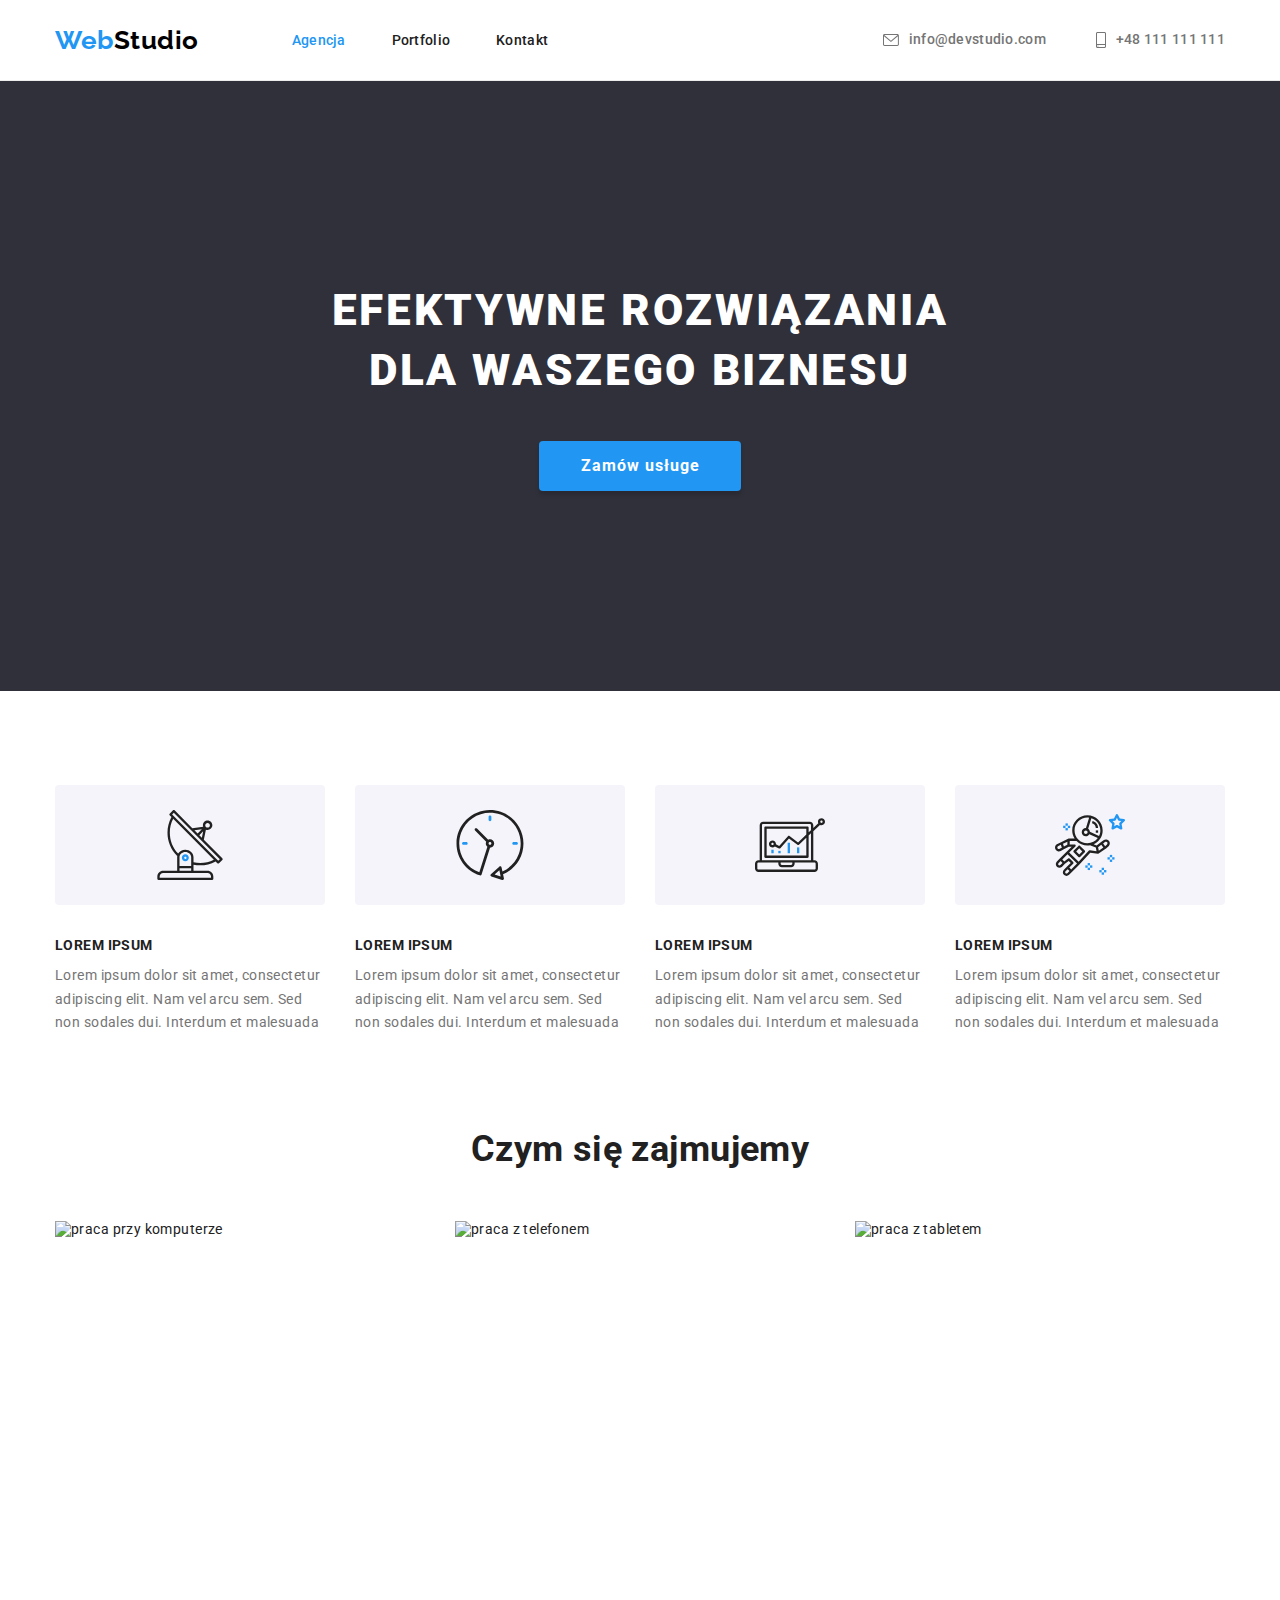
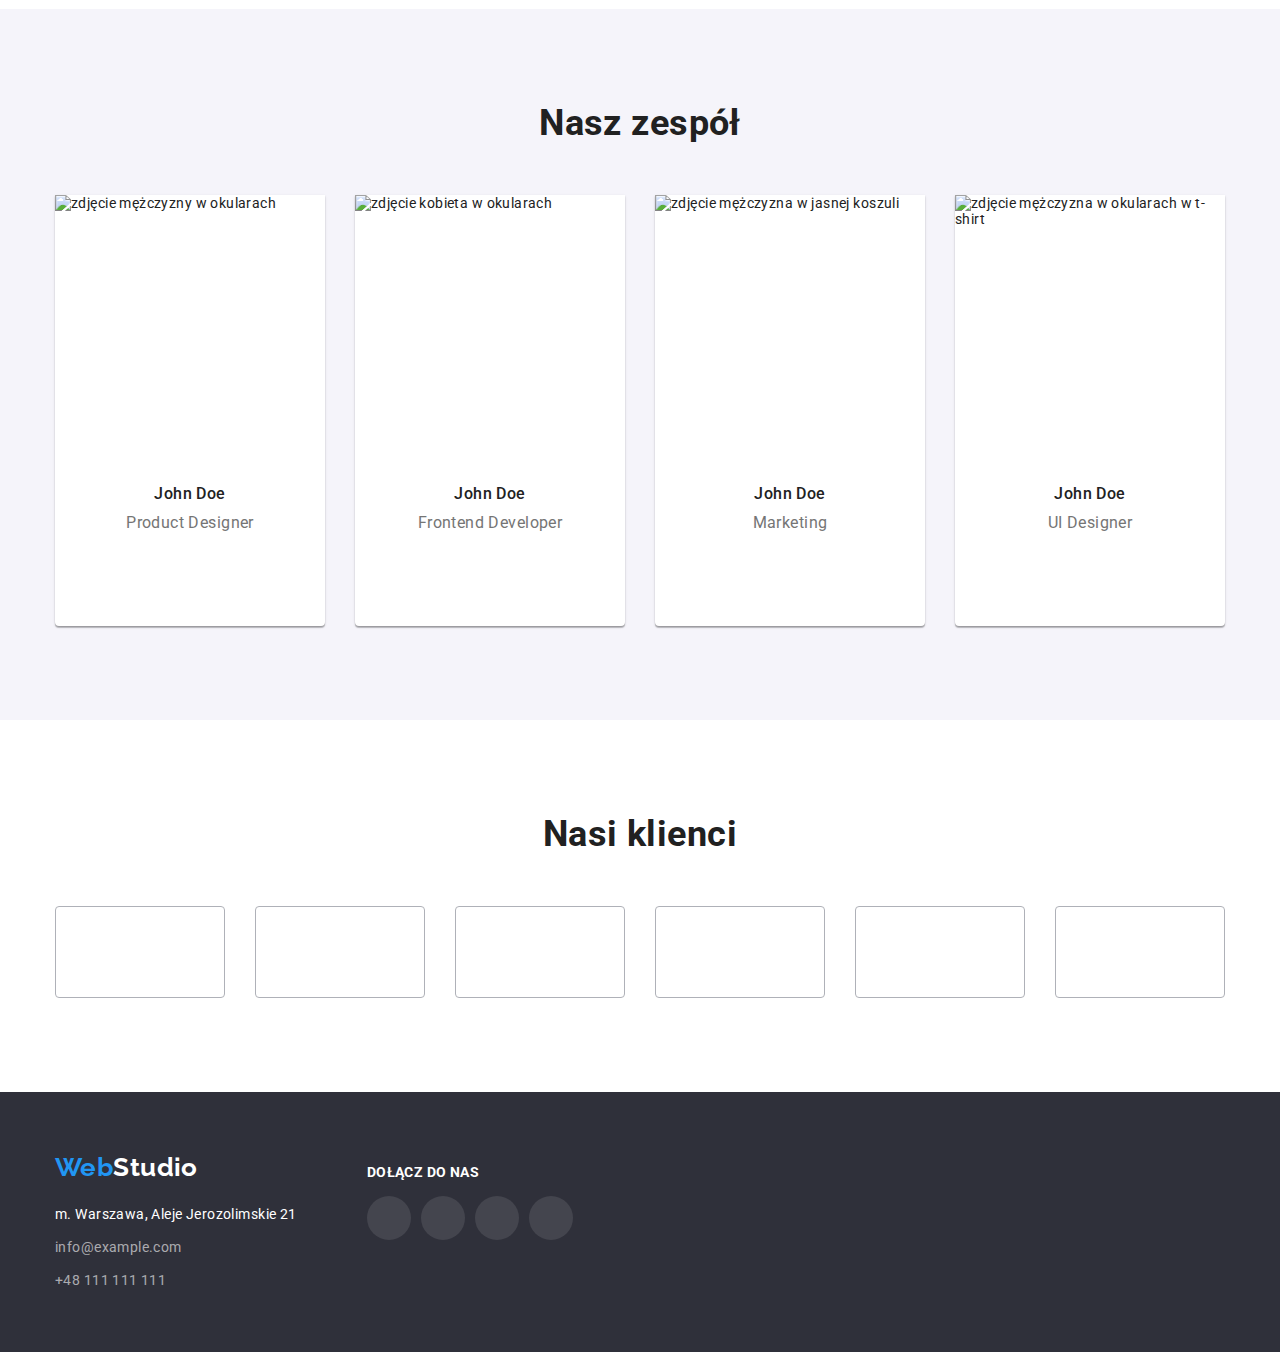
==== commit f294389c: "." ====
--- a/index.html
+++ b/index.html
@@ -37,13 +37,14 @@
             href="mailto:info@devstudio.com"
             class="margin-head-a flex-head-icons"
           >
-            <svg>
+            <svg style="width: 16px; height: 12px">
               <use href="./images/icons.svg#icon-envelope"></use>
             </svg>
             info@devstudio.com
           </a>
+
           <a href="tel:+48111111111" class="flex-head-icons">
-            <svg>
+            <svg style="width: 10px; height: 16px">
               <use href="./images/icons.svg#icon-smartphone"></use>
             </svg>
             +48 111 111 111
@@ -66,9 +67,8 @@
           <h2 class="visually-hidden">Nasze atuty</h2>
           <ul class="flex-ourperks">
             <li>
-              <svg class="ourperks-icons">
+              <svg class="ourperks-icons" style="width: 270px; height: 120px">
                 <use href="./images/icons.svg#icon-antenna"></use>
-                <use href="./images/icons.svg#icon-envelope"></use>
               </svg>
               <h3>LOREM IPSUM</h3>
               <p>
@@ -77,7 +77,7 @@
               </p>
             </li>
             <li>
-              <svg class="ourperks-icons">
+              <svg class="ourperks-icons" style="width: 270px; height: 120px">
                 <use href="./images/icons.svg#icon-clock"></use>
               </svg>
               <h3>LOREM IPSUM</h3>
@@ -87,7 +87,7 @@
               </p>
             </li>
             <li>
-              <svg class="ourperks-icons">
+              <svg class="ourperks-icons" style="width: 270px; height: 120px">
                 <use href="./images/icons.svg#icon-diagram"></use>
               </svg>
               <h3>LOREM IPSUM</h3>
@@ -97,7 +97,7 @@
               </p>
             </li>
             <li>
-              <svg class="ourperks-icons">
+              <svg class="ourperks-icons" style="width: 270px; height: 120px">
                 <use href="./images/icons.svg#icon-astronaut"></use>
               </svg>
               <h3>LOREM IPSUM</h3>
@@ -154,6 +154,40 @@
               <div class="ourteam-wrap">
                 <h3>John Doe</h3>
                 <p>Product Designer</p>
+                <div class="social-media">
+                  <a href="">
+                    <svg
+                      class="social-media-icon"
+                      style="width: 44px; height: 44px"
+                    >
+                      <use href="./images/icons.svg#icon-instagram"></use>
+                    </svg>
+                  </a>
+                  <a href="">
+                    <svg
+                      class="social-media-icon"
+                      style="width: 44px; height: 44px"
+                    >
+                      <use href="./images/icons.svg#icon-twitter"></use>
+                    </svg>
+                  </a>
+                  <a href="">
+                    <svg
+                      class="social-media-icon"
+                      style="width: 44px; height: 44px"
+                    >
+                      <use href="./images/icons.svg#icon-facebook"></use>
+                    </svg>
+                  </a>
+                  <a href="">
+                    <svg
+                      class="social-media-icon"
+                      style="width: 44px; height: 44px"
+                    >
+                      <use href="./images/icons.svg#icon-linkedin"></use>
+                    </svg>
+                  </a>
+                </div>
               </div>
             </li>
             <li>
@@ -166,6 +200,40 @@
               <div class="ourteam-wrap">
                 <h3>John Doe</h3>
                 <p>Frontend Developer</p>
+                <div class="social-media">
+                  <a href="">
+                    <svg
+                      class="social-media-icon"
+                      style="width: 44px; height: 44px"
+                    >
+                      <use href="./images/icons.svg#icon-instagram"></use>
+                    </svg>
+                  </a>
+                  <a href="">
+                    <svg
+                      class="social-media-icon"
+                      style="width: 44px; height: 44px"
+                    >
+                      <use href="./images/icons.svg#icon-twitter"></use>
+                    </svg>
+                  </a>
+                  <a href="">
+                    <svg
+                      class="social-media-icon"
+                      style="width: 44px; height: 44px"
+                    >
+                      <use href="./images/icons.svg#icon-facebook"></use>
+                    </svg>
+                  </a>
+                  <a href="">
+                    <svg
+                      class="social-media-icon"
+                      style="width: 44px; height: 44px"
+                    >
+                      <use href="./images/icons.svg#icon-linkedin"></use>
+                    </svg>
+                  </a>
+                </div>
               </div>
             </li>
             <li>
@@ -178,6 +246,40 @@
               <div class="ourteam-wrap">
                 <h3>John Doe</h3>
                 <p>Marketing</p>
+                <div class="social-media">
+                  <a href="">
+                    <svg
+                      class="social-media-icon"
+                      style="width: 44px; height: 44px"
+                    >
+                      <use href="./images/icons.svg#icon-instagram"></use>
+                    </svg>
+                  </a>
+                  <a href="">
+                    <svg
+                      class="social-media-icon"
+                      style="width: 44px; height: 44px"
+                    >
+                      <use href="./images/icons.svg#icon-twitter"></use>
+                    </svg>
+                  </a>
+                  <a href="">
+                    <svg
+                      class="social-media-icon"
+                      style="width: 44px; height: 44px"
+                    >
+                      <use href="./images/icons.svg#icon-facebook"></use>
+                    </svg>
+                  </a>
+                  <a href="">
+                    <svg
+                      class="social-media-icon"
+                      style="width: 44px; height: 44px"
+                    >
+                      <use href="./images/icons.svg#icon-linkedin"></use>
+                    </svg>
+                  </a>
+                </div>
               </div>
             </li>
             <li>
@@ -190,32 +292,130 @@
               <div class="ourteam-wrap">
                 <h3>John Doe</h3>
                 <p>UI Designer</p>
+                <div class="social-media">
+                  <a href="">
+                    <svg
+                      class="social-media-icon"
+                      style="width: 44px; height: 44px"
+                    >
+                      <use href="./images/icons.svg#icon-instagram"></use>
+                    </svg>
+                  </a>
+                  <a href="">
+                    <svg
+                      class="social-media-icon"
+                      style="width: 44px; height: 44px"
+                    >
+                      <use href="./images/icons.svg#icon-twitter"></use>
+                    </svg>
+                  </a>
+                  <a href="">
+                    <svg
+                      class="social-media-icon"
+                      style="width: 44px; height: 44px"
+                    >
+                      <use href="./images/icons.svg#icon-facebook"></use>
+                    </svg>
+                  </a>
+                  <a href="">
+                    <svg
+                      class="social-media-icon"
+                      style="width: 44px; height: 44px"
+                    >
+                      <use href="./images/icons.svg#icon-linkedin"></use>
+                    </svg>
+                  </a>
+                </div>
               </div>
             </li>
           </ul>
+        </div>
+      </section>
+      <section>
+        <h2>Nasi klienci</h2>
+        <div class="container ourcustomers">
+          <svg class="customerlogo" style="width: 170px; height: 92px">
+            <use href="./images/icons.svg#icon-logo1"></use>
+          </svg>
+          <svg class="customerlogo" style="width: 170px; height: 92px">
+            <use href="./images/icons.svg#icon-logo2"></use>
+          </svg>
+          <svg class="customerlogo" style="width: 170px; height: 92px">
+            <use href="./images/icons.svg#icon-logo3"></use>
+          </svg>
+          <svg class="customerlogo" style="width: 170px; height: 92px">
+            <use href="./images/icons.svg#icon-logo4"></use>
+          </svg>
+          <svg class="customerlogo" style="width: 170px; height: 92px">
+            <use href="./images/icons.svg#icon-logo5"></use>
+          </svg>
+          <svg class="customerlogo" style="width: 170px; height: 92px">
+            <use href="./images/icons.svg#icon-logo6"></use>
+          </svg>
         </div>
       </section>
     </main>
     <footer>
       <div class="container">
         <!--Kontakt-->
-        <a class="logo" href="index.html" style="text-decoration: none"
-          >Web<span class="logo-white">Studio </span></a
-        >
-        <address class="address">
-          <ul>
-            <li>
-              <a
-                class="logo-white"
-                href="https://goo.gl/maps/5soczE6bPuatjHQNA"
-                target="_blank"
-                >m. Warszawa, Aleje Jerozolimskie 21</a
-              >
-            </li>
-            <li><a href="mailto:info@example.com">info@example.com</a></li>
-            <li><a href="tel:+48111111111">+48 111 111 111</a></li>
-          </ul>
-        </address>
+        <div class="flex-footer">
+          <div>
+            <a class="logo" href="index.html"
+              >Web<span class="logo-white">Studio </span></a
+            >
+            <address class="address">
+              <ul>
+                <li>
+                  <a
+                    class="logo-white"
+                    href="https://goo.gl/maps/5soczE6bPuatjHQNA"
+                    target="_blank"
+                    >m. Warszawa, Aleje Jerozolimskie 21</a
+                  >
+                </li>
+                <li><a href="mailto:info@example.com">info@example.com</a></li>
+                <li><a href="tel:+48111111111">+48 111 111 111</a></li>
+              </ul>
+            </address>
+          </div>
+          <div>
+            <h4>Dołącz do nas</h4>
+            <div class="social-mediaf">
+              <a href="">
+                <svg
+                  class="social-media-footer"
+                  style="width: 44px; height: 44px"
+                >
+                  <use href="./images/icons.svg#icon-instagram"></use>
+                </svg>
+              </a>
+              <a href="">
+                <svg
+                  class="social-media-footer"
+                  style="width: 44px; height: 44px"
+                >
+                  <use href="./images/icons.svg#icon-twitter"></use>
+                </svg>
+              </a>
+              <a href="">
+                <svg
+                  class="social-media-footer"
+                  style="width: 44px; height: 44px"
+                >
+                  <use href="./images/icons.svg#icon-facebook"></use>
+                </svg>
+              </a>
+              <a href="">
+                <svg
+                  class="social-media-footer"
+                  style="width: 44px; height: 44px"
+                >
+                  <use href="./images/icons.svg#icon-linkedin"></use>
+                </svg>
+              </a>
+            </div>
+          </div>
+        </div>
       </div>
     </footer>
   </body>
--- a/css/styles.css
+++ b/css/styles.css
@@ -8,6 +8,8 @@
   --button-white: #f5f4fa;
   --footer-grey: rgba(255, 255, 255, 0.6);
   --border-grey: #ececec;
+  --gradient-mainbackground: rgba(47, 48, 58, 0.4);
+  --customer-logo: #afb1b8;
 }
 section {
   padding-top: 94px;
@@ -62,6 +64,7 @@
 }
 
 /* Koniec reset tagów */
+
 .logo {
   font-family: "Raleway";
   font-weight: 700;
@@ -104,15 +107,9 @@
 }
 
 header svg {
-  width: 16px;
-  height: 16px;
-  padding: 0;
   margin-right: 10px;
   display: block;
-  /*   stroke-width: 0; */
   align-self: center;
-  /* 
-  stroke: var(--brand-grey); */
   fill: var(--brand-grey);
 }
 
@@ -127,10 +124,6 @@
 
 .flex-head-icons {
   display: flex;
-}
-
-.flex-head-icons:hover svg {
-  fill: var(--brand-blue);
 }
 
 header a:hover,
@@ -139,6 +132,11 @@
   color: var(--brand-blue);
 }
 
+header a:hover svg,
+header a:focus svg {
+  fill: var(--brand-blue);
+}
+
 header {
   border-bottom-width: 1px;
   border-bottom-style: solid;
@@ -152,6 +150,15 @@
   background: var(--brand-background);
   padding: 200px 0;
   text-align: center;
+  background-size: 1600px 600px cover;
+  background-repeat: no-repeat;
+  background-position: center 40%;
+  background-image: linear-gradient(
+      to bottom,
+      var(--gradient-mainbackground),
+      var(--gradient-mainbackground)
+    ),
+    url(/images/background.jpg);
 }
 
 .mainheader h1 {
@@ -163,7 +170,6 @@
   text-align: center;
   letter-spacing: 0.06em;
   text-transform: uppercase;
-
   color: var(--brand-white);
 }
 
@@ -192,8 +198,7 @@
 }
 .ourperks-icons {
   padding: 25px;
-  width: 270px;
-  height: 120px;
+
   background: #f5f4fa;
   border-radius: 4px;
   margin-bottom: 30px;
@@ -217,7 +222,7 @@
   padding-top: 0px;
 }
 
-.aboutus h2 {
+h2 {
   font-weight: 700;
   font-size: 36px;
   line-height: 1.16;
@@ -235,17 +240,8 @@
   background: var(--button-white);
 }
 
-.ourteam h2 {
-  font-weight: 700;
-  font-size: 36px;
-  line-height: 1.16;
-  text-align: center;
-
-  margin-bottom: 50px;
-}
-
 .ourteam-wrap {
-  padding: 30px 0;
+  padding: 30px 32px;
 }
 
 .ourteam h3 {
@@ -302,16 +298,19 @@
 }
 
 .portfolio-buttons button:hover,
-.portfolio-buttons button :focus {
+.portfolio-buttons button:focus {
   background-color: var(--brand-blue);
   color: var(--brand-white);
-}
-
-.portfolio-contents h2 {
+  box-shadow: 0px 3px 1px rgba(0, 0, 0, 0.1), 0px 1px 2px rgba(0, 0, 0, 0.08),
+    0px 2px 2px rgba(0, 0, 0, 0.12);
+}
+
+.portfolio-contents ul h2 {
   font-weight: 700;
   font-size: 18px;
   line-height: 2;
   margin-bottom: 4px;
+  text-align: left;
 }
 
 .portfolio-contents p {
@@ -325,35 +324,18 @@
   background-color: var(--brand-white);
   /* border: 1px solid #eeeeee; */
 }
+
+.portfolio-contents li:hover {
+  box-shadow: 0px 1px 1px rgba(0, 0, 0, 0.12), 0px 4px 4px rgba(0, 0, 0, 0.06),
+    1px 4px 6px rgba(0, 0, 0, 0.16);
+}
+
 .portfolioliborders {
   padding: 20px 24px;
   border: 1px solid #eeeeee;
 }
 
 /* End portfolio items*/
-footer {
-  background-color: var(--brand-background);
-  padding-top: 60px;
-  padding-bottom: 60px;
-}
-
-footer a {
-  font-style: normal;
-  line-height: 24px;
-  /* or 171% */
-
-  color: var(--footer-grey);
-}
-footer ul li:not(:last-child) {
-  margin-bottom: 9px;
-}
-.logo-white {
-  color: var(--brand-white);
-}
-footer a:hover,
-footer a:focus {
-  color: var(--brand-blue);
-}
 
 .visually-hidden {
   position: absolute;
@@ -375,8 +357,95 @@
   padding: 0 15px;
 }
 
-/* .flex-mainh {
-  display: flex;
-  flex-direction: column;
-  align-items: center;
-} */
+.social-media-icon {
+  cursor: pointer;
+  fill: var(--brand-grey);
+  border-radius: 22px;
+  background-color: var(--brand-white);
+}
+
+.social-media a:hover .social-media-icon,
+.social-media a:focus .social-media-icon {
+  fill: var(--brand-white);
+  background-color: var(--brand-blue);
+}
+
+.social-media {
+  margin-top: 16px;
+  display: flex;
+  gap: 10px;
+}
+
+.ourcustomers {
+  display: flex;
+  gap: 30px;
+}
+
+.customerlogo {
+  padding: 22px; /* tymczasowo */
+  cursor: pointer;
+  fill: var(--customer-logo);
+  border: 1px solid var(--customer-logo);
+  border-radius: 4px;
+}
+
+.customerlogo:hover {
+  fill: var(--brand-blue);
+  border: 1px solid var(--brand-blue);
+}
+
+footer {
+  background-color: var(--brand-background);
+  padding-top: 60px;
+  padding-bottom: 60px;
+}
+
+footer a {
+  font-style: normal;
+  line-height: 24px;
+  /* or 171% */
+
+  color: var(--footer-grey);
+}
+footer ul li:not(:last-child) {
+  margin-bottom: 9px;
+}
+.logo-white {
+  color: var(--brand-white);
+}
+footer a:hover,
+footer a:focus {
+  color: var(--brand-blue);
+}
+
+footer a:hover .social-media-footer,
+footer a:focus .social-media-footer {
+  background-color: var(--brand-blue);
+}
+footer h4 {
+  margin-top: 12px;
+  font-weight: 700;
+  font-size: 14px;
+  line-height: 16px;
+  letter-spacing: 0.03em;
+  text-transform: uppercase;
+  color: var(--brand-white);
+}
+
+.flex-footer {
+  display: flex;
+  gap: 70px;
+}
+
+.social-mediaf {
+  margin-top: 16px;
+  display: flex;
+  gap: 10px;
+}
+
+.social-media-footer {
+  cursor: pointer;
+  border-radius: 22px;
+  fill: var(--brand-white);
+  background-color: rgba(255, 255, 255, 0.1);
+}
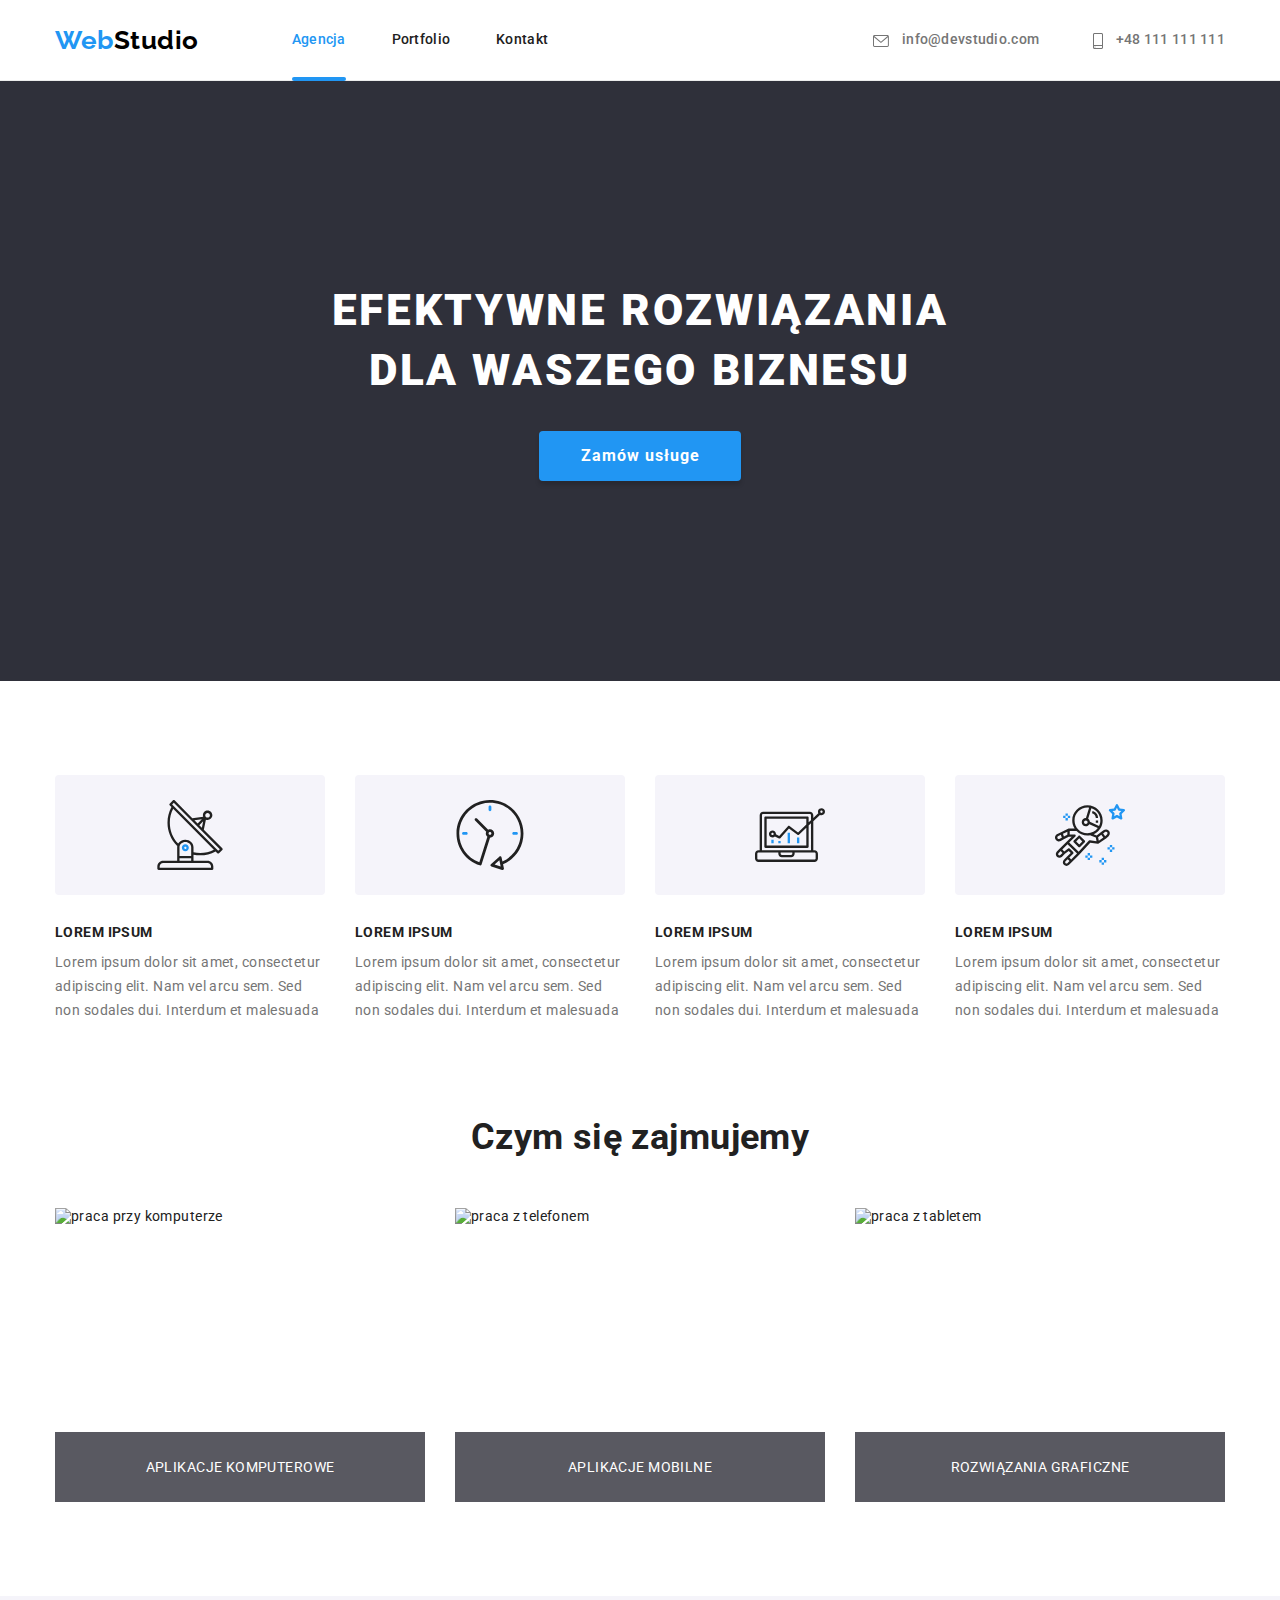
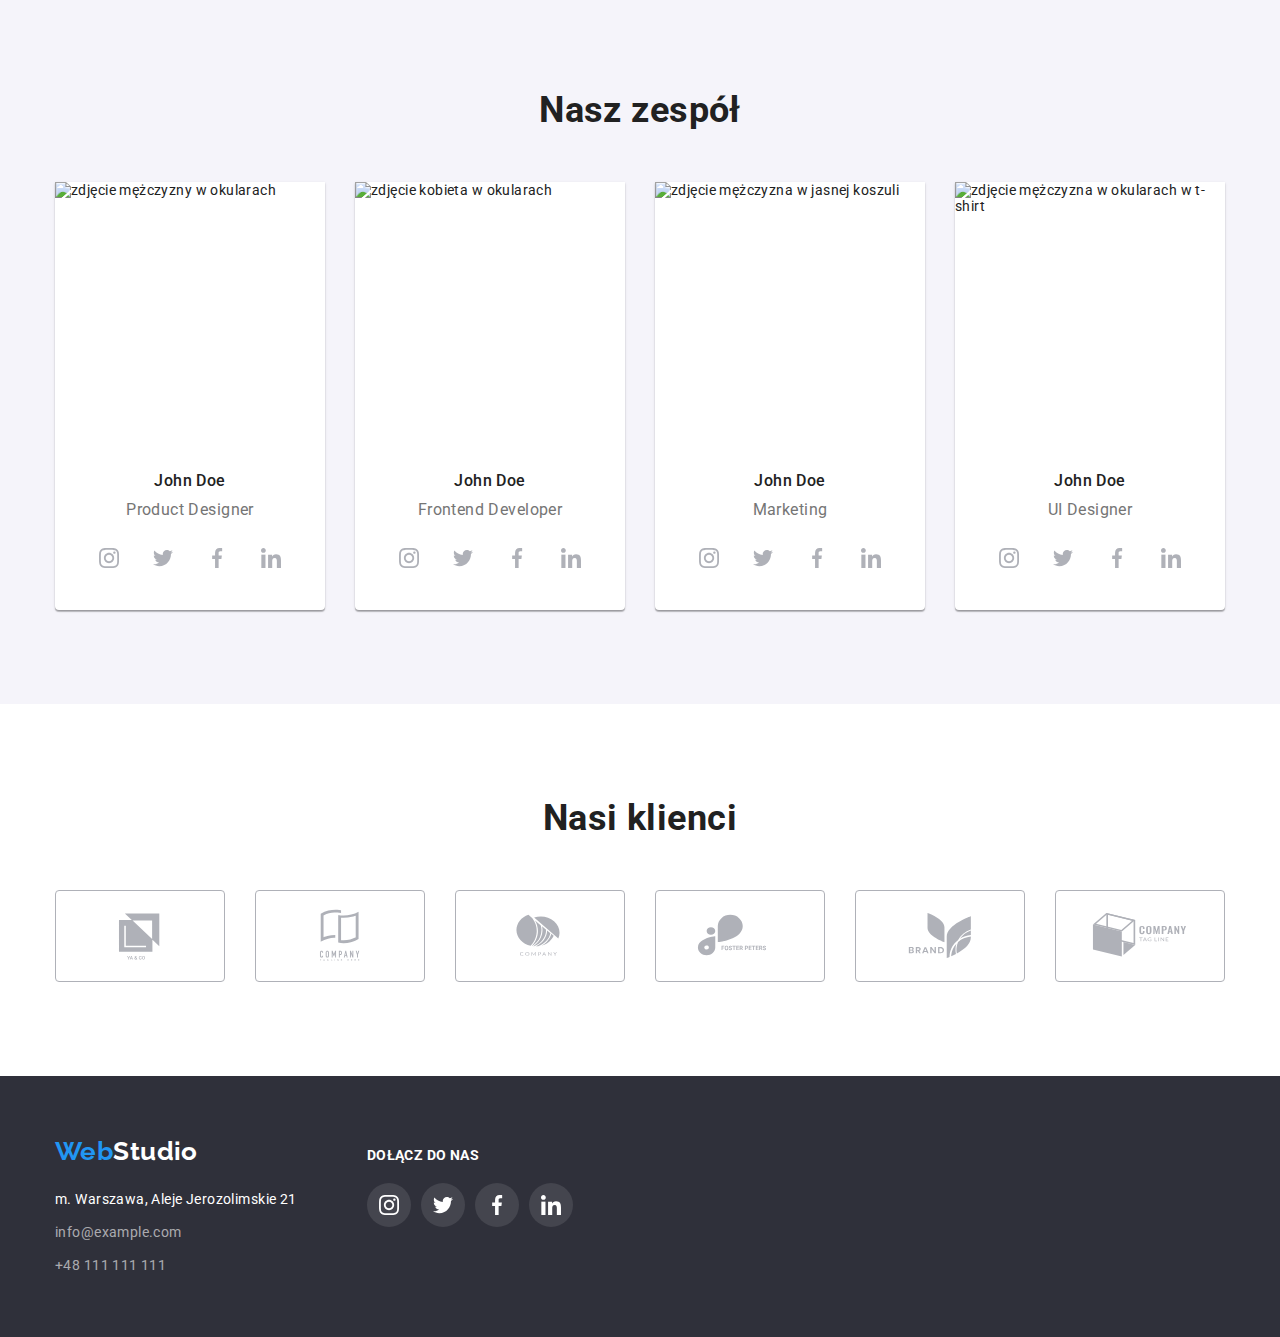
==== commit a7aecff4: "." ====
--- a/index.html
+++ b/index.html
@@ -4,19 +4,19 @@
     <meta charset="UTF-8" />
     <meta http-equiv="X-UA-Compatible" content="IE=edge" />
     <meta name="viewport" content="width=device-width, initial-scale=1.0" />
-    <title>Zadanie domowe studentów #4</title>
+    <title>Zadanie domowe studentów #5</title>
     <link
       rel="stylesheet"
       href="https://cdnjs.cloudflare.com/ajax/libs/modern-normalize/1.0.0/modern-normalize.min.css"
     />
 
+    <link rel="stylesheet" href="./css/styles.css" />
     <link rel="preconnect" href="https://fonts.googleapis.com" />
     <link rel="preconnect" href="https://fonts.gstatic.com" crossorigin />
     <link
       href="https://fonts.googleapis.com/css2?family=Raleway:wght@700&family=Roboto:wght@400;500;700;900&display=swap"
       rel="stylesheet"
     />
-    <link rel="stylesheet" href="./css/styles.css" />
   </head>
   <body>
     <header>
@@ -32,44 +32,49 @@
           </ul>
         </nav>
 
-        <div class="flex-head-contacts">
-          <a
-            href="mailto:info@devstudio.com"
-            class="margin-head-a flex-head-icons"
-          >
-            <svg style="width: 16px; height: 12px">
+        <div>
+          <a href="mailto:info@devstudio.com" class="margin-head-a">
+            <svg class="contact-icons" width="16px" height="12px">
               <use href="./images/icons.svg#icon-envelope"></use>
             </svg>
-            info@devstudio.com
-          </a>
+            info@devstudio.com</a
+          >
 
-          <a href="tel:+48111111111" class="flex-head-icons">
-            <svg style="width: 10px; height: 16px">
+          <a href="tel:+48111111111">
+            <svg class="contact-icons" style="width: 10px; height: 16px">
               <use href="./images/icons.svg#icon-smartphone"></use>
             </svg>
-            +48 111 111 111
-          </a>
+            +48 111 111 111</a
+          >
         </div>
       </div>
     </header>
     <main>
-      <!--Nagłówek-->
       <section class="mainheader">
         <div class="container">
           <h1>EFEKTYWNE ROZWIĄZANIA DLA WASZEGO BIZNESU</h1>
-          <button type="button">Zamów usługe</button>
+          <button type="button" class="mainheader-button" data-modal-open>
+            Zamów usługe
+          </button>
+          <div class="backdrop-shadow is-hidden" data-modal>
+            <div class="modal">
+              <button type="button" class="modal-btn" data-modal-close>
+                &times;
+              </button>
+            </div>
+          </div>
         </div>
       </section>
-
-      <!--Nasze atuty-->
       <section class="ourperks">
         <div class="container">
           <h2 class="visually-hidden">Nasze atuty</h2>
           <ul class="flex-ourperks">
             <li>
-              <svg class="ourperks-icons" style="width: 270px; height: 120px">
-                <use href="./images/icons.svg#icon-antenna"></use>
-              </svg>
+              <div class="container-icons">
+                <svg class="ourperks-icons" width="70px" height="70px">
+                  <use href="./images/icons.svg#icon-antenna"></use>
+                </svg>
+              </div>
               <h3>LOREM IPSUM</h3>
               <p>
                 Lorem ipsum dolor sit amet, consectetur adipiscing elit. Nam vel
@@ -77,9 +82,11 @@
               </p>
             </li>
             <li>
-              <svg class="ourperks-icons" style="width: 270px; height: 120px">
-                <use href="./images/icons.svg#icon-clock"></use>
-              </svg>
+              <div class="container-icons">
+                <svg class="ourperks-icons" width="70px" height="70px">
+                  <use href="./images/icons.svg#icon-clock"></use>
+                </svg>
+              </div>
               <h3>LOREM IPSUM</h3>
               <p>
                 Lorem ipsum dolor sit amet, consectetur adipiscing elit. Nam vel
@@ -87,9 +94,11 @@
               </p>
             </li>
             <li>
-              <svg class="ourperks-icons" style="width: 270px; height: 120px">
-                <use href="./images/icons.svg#icon-diagram"></use>
-              </svg>
+              <div class="container-icons">
+                <svg class="ourperks-icons" width="70px" height="70px">
+                  <use href="./images/icons.svg#icon-diagram"></use>
+                </svg>
+              </div>
               <h3>LOREM IPSUM</h3>
               <p>
                 Lorem ipsum dolor sit amet, consectetur adipiscing elit. Nam vel
@@ -97,9 +106,11 @@
               </p>
             </li>
             <li>
-              <svg class="ourperks-icons" style="width: 270px; height: 120px">
-                <use href="./images/icons.svg#icon-astronaut"></use>
-              </svg>
+              <div class="container-icons">
+                <svg class="ourperks-icons" width="70px" height="70px">
+                  <use href="./images/icons.svg#icon-astronaut"></use>
+                </svg>
+              </div>
               <h3>LOREM IPSUM</h3>
               <p>
                 Lorem ipsum dolor sit amet, consectetur adipiscing elit. Nam vel
@@ -109,265 +120,292 @@
           </ul>
         </div>
       </section>
+      <!--Czym się zajmujemy-->
       <section class="aboutus">
         <div class="container">
           <h2>Czym się zajmujemy</h2>
           <ul class="flex-aboutus">
             <li>
-              <img
-                src="images/img1.jpg"
-                alt="praca przy komputerze"
-                width="370"
-                height="294"
-              />
-            </li>
-            <li>
-              <img
-                src="images/img2.jpg"
-                alt="praca z telefonem"
-                width="370"
-                height="294"
-              />
-            </li>
-            <li>
-              <img
-                src="images/img3.jpg"
-                alt="praca z tabletem"
-                width="370"
-                height="294"
-              />
+              <div class="label">
+                <img
+                  src="images/img1.jpg"
+                  alt="praca przy komputerze"
+                  width="370"
+                  height="294"
+                />
+                <div class="overlay-label">
+                  <p class="label-text">Aplikacje komputerowe</p>
+                </div>
+              </div>
+            </li>
+            <li>
+              <div class="label">
+                <img
+                  src="images/img2.jpg"
+                  alt="praca z telefonem"
+                  width="370"
+                  height="294"
+                />
+                <div class="overlay-label">
+                  <p class="label-text">Aplikacje mobilne</p>
+                </div>
+              </div>
+            </li>
+            <li>
+              <div class="label">
+                <img
+                  src="images/img3.jpg"
+                  alt="praca z tabletem"
+                  width="370"
+                  height="294"
+                />
+                <div class="overlay-label">
+                  <p class="label-text">Rozwiązania graficzne</p>
+                </div>
+              </div>
             </li>
           </ul>
         </div>
       </section>
+      <!--Nasz zespół-->
       <section class="ourteam">
         <div class="container">
           <h2>Nasz zespół</h2>
-          <ul class="flex-ourteam">
-            <li>
+          <ul class="flex-teams">
+            <li class="ourteam-li">
               <img
                 src="images/JohnDoe1.jpg"
                 alt="zdjęcie mężczyzny w okularach"
                 width="270"
                 height="260"
               />
-              <div class="ourteam-wrap">
+              <div class="team-wrap">
                 <h3>John Doe</h3>
                 <p>Product Designer</p>
-                <div class="social-media">
-                  <a href="">
-                    <svg
-                      class="social-media-icon"
-                      style="width: 44px; height: 44px"
-                    >
-                      <use href="./images/icons.svg#icon-instagram"></use>
-                    </svg>
-                  </a>
-                  <a href="">
-                    <svg
-                      class="social-media-icon"
-                      style="width: 44px; height: 44px"
-                    >
-                      <use href="./images/icons.svg#icon-twitter"></use>
-                    </svg>
-                  </a>
-                  <a href="">
-                    <svg
-                      class="social-media-icon"
-                      style="width: 44px; height: 44px"
-                    >
-                      <use href="./images/icons.svg#icon-facebook"></use>
-                    </svg>
-                  </a>
-                  <a href="">
-                    <svg
-                      class="social-media-icon"
-                      style="width: 44px; height: 44px"
-                    >
-                      <use href="./images/icons.svg#icon-linkedin"></use>
-                    </svg>
-                  </a>
-                </div>
-              </div>
-            </li>
-            <li>
+                <ul class="social-media">
+                  <li>
+                    <a href="" class="social-media-a">
+                      <svg class="social-media-icon" width="20px" height="20px">
+                        <use href="./images/icons.svg#icon-instagram-2"></use>
+                      </svg>
+                    </a>
+                  </li>
+                  <li>
+                    <a href="" class="social-media-a">
+                      <svg class="social-media-icon" width="20px" height="20px">
+                        <use href="./images/icons.svg#icon-twitter-1"></use>
+                      </svg>
+                    </a>
+                  </li>
+                  <li>
+                    <a href="" class="social-media-a">
+                      <svg class="social-media-icon" width="20px" height="20px">
+                        <use href="./images/icons.svg#icon-facebook-1"></use>
+                      </svg>
+                    </a>
+                  </li>
+                  <li>
+                    <a href="" class="social-media-a">
+                      <svg class="social-media-icon" width="20px" height="20px">
+                        <use href="./images/icons.svg#icon-linkedin-1"></use>
+                      </svg>
+                    </a>
+                  </li>
+                </ul>
+              </div>
+            </li>
+            <li class="ourteam-li">
               <img
                 src="images/JohnDoe2.jpg"
                 alt="zdjęcie kobieta w okularach"
                 width="270"
                 height="260"
               />
-              <div class="ourteam-wrap">
+              <div class="team-wrap">
                 <h3>John Doe</h3>
                 <p>Frontend Developer</p>
-                <div class="social-media">
-                  <a href="">
-                    <svg
-                      class="social-media-icon"
-                      style="width: 44px; height: 44px"
-                    >
-                      <use href="./images/icons.svg#icon-instagram"></use>
-                    </svg>
-                  </a>
-                  <a href="">
-                    <svg
-                      class="social-media-icon"
-                      style="width: 44px; height: 44px"
-                    >
-                      <use href="./images/icons.svg#icon-twitter"></use>
-                    </svg>
-                  </a>
-                  <a href="">
-                    <svg
-                      class="social-media-icon"
-                      style="width: 44px; height: 44px"
-                    >
-                      <use href="./images/icons.svg#icon-facebook"></use>
-                    </svg>
-                  </a>
-                  <a href="">
-                    <svg
-                      class="social-media-icon"
-                      style="width: 44px; height: 44px"
-                    >
-                      <use href="./images/icons.svg#icon-linkedin"></use>
-                    </svg>
-                  </a>
-                </div>
-              </div>
-            </li>
-            <li>
+                <ul class="social-media">
+                  <li>
+                    <a href="" class="social-media-a">
+                      <svg class="social-media-icon" width="20px" height="20px">
+                        <use href="./images/icons.svg#icon-instagram-2"></use>
+                      </svg>
+                    </a>
+                  </li>
+                  <li>
+                    <a href="" class="social-media-a">
+                      <svg class="social-media-icon" width="20px" height="20px">
+                        <use href="./images/icons.svg#icon-twitter-1"></use>
+                      </svg>
+                    </a>
+                  </li>
+                  <li>
+                    <a href="" class="social-media-a">
+                      <svg class="social-media-icon" width="20px" height="20px">
+                        <use href="./images/icons.svg#icon-facebook-1"></use>
+                      </svg>
+                    </a>
+                  </li>
+                  <li>
+                    <a href="" class="social-media-a">
+                      <svg class="social-media-icon" width="20px" height="20px">
+                        <use href="./images/icons.svg#icon-linkedin-1"></use>
+                      </svg>
+                    </a>
+                  </li>
+                </ul>
+              </div>
+            </li>
+            <li class="ourteam-li">
               <img
                 src="images/JohnDoe3.jpg"
                 alt="zdjęcie mężczyzna w jasnej koszuli"
                 width="270"
                 height="260"
               />
-              <div class="ourteam-wrap">
+              <div class="team-wrap">
                 <h3>John Doe</h3>
                 <p>Marketing</p>
-                <div class="social-media">
-                  <a href="">
-                    <svg
-                      class="social-media-icon"
-                      style="width: 44px; height: 44px"
-                    >
-                      <use href="./images/icons.svg#icon-instagram"></use>
-                    </svg>
-                  </a>
-                  <a href="">
-                    <svg
-                      class="social-media-icon"
-                      style="width: 44px; height: 44px"
-                    >
-                      <use href="./images/icons.svg#icon-twitter"></use>
-                    </svg>
-                  </a>
-                  <a href="">
-                    <svg
-                      class="social-media-icon"
-                      style="width: 44px; height: 44px"
-                    >
-                      <use href="./images/icons.svg#icon-facebook"></use>
-                    </svg>
-                  </a>
-                  <a href="">
-                    <svg
-                      class="social-media-icon"
-                      style="width: 44px; height: 44px"
-                    >
-                      <use href="./images/icons.svg#icon-linkedin"></use>
-                    </svg>
-                  </a>
-                </div>
-              </div>
-            </li>
-            <li>
+                <ul class="social-media">
+                  <li>
+                    <a href="" class="social-media-a">
+                      <svg class="social-media-icon" width="20px" height="20px">
+                        <use href="./images/icons.svg#icon-instagram-2"></use>
+                      </svg>
+                    </a>
+                  </li>
+                  <li>
+                    <a href="" class="social-media-a">
+                      <svg class="social-media-icon" width="20px" height="20px">
+                        <use href="./images/icons.svg#icon-twitter-1"></use>
+                      </svg>
+                    </a>
+                  </li>
+                  <li>
+                    <a href="" class="social-media-a">
+                      <svg class="social-media-icon" width="20px" height="20px">
+                        <use href="./images/icons.svg#icon-facebook-1"></use>
+                      </svg>
+                    </a>
+                  </li>
+                  <li>
+                    <a href="" class="social-media-a">
+                      <svg class="social-media-icon" width="20px" height="20px">
+                        <use href="./images/icons.svg#icon-linkedin-1"></use>
+                      </svg>
+                    </a>
+                  </li>
+                </ul>
+              </div>
+            </li>
+            <li class="ourteam-li">
               <img
                 src="images/JohnDoe4.jpg"
                 alt="zdjęcie mężczyzna w okularach w t-shirt"
                 width="270"
                 height="260"
               />
-              <div class="ourteam-wrap">
+              <div class="team-wrap">
                 <h3>John Doe</h3>
                 <p>UI Designer</p>
-                <div class="social-media">
-                  <a href="">
-                    <svg
-                      class="social-media-icon"
-                      style="width: 44px; height: 44px"
-                    >
-                      <use href="./images/icons.svg#icon-instagram"></use>
-                    </svg>
-                  </a>
-                  <a href="">
-                    <svg
-                      class="social-media-icon"
-                      style="width: 44px; height: 44px"
-                    >
-                      <use href="./images/icons.svg#icon-twitter"></use>
-                    </svg>
-                  </a>
-                  <a href="">
-                    <svg
-                      class="social-media-icon"
-                      style="width: 44px; height: 44px"
-                    >
-                      <use href="./images/icons.svg#icon-facebook"></use>
-                    </svg>
-                  </a>
-                  <a href="">
-                    <svg
-                      class="social-media-icon"
-                      style="width: 44px; height: 44px"
-                    >
-                      <use href="./images/icons.svg#icon-linkedin"></use>
-                    </svg>
-                  </a>
-                </div>
+                <ul class="social-media">
+                  <li>
+                    <a href="" class="social-media-a">
+                      <svg class="social-media-icon" width="20px" height="20px">
+                        <use href="./images/icons.svg#icon-instagram-2"></use>
+                      </svg>
+                    </a>
+                  </li>
+                  <li>
+                    <a href="" class="social-media-a">
+                      <svg class="social-media-icon" width="20px" height="20px">
+                        <use href="./images/icons.svg#icon-twitter-1"></use>
+                      </svg>
+                    </a>
+                  </li>
+                  <li>
+                    <a href="" class="social-media-a">
+                      <svg class="social-media-icon" width="20px" height="20px">
+                        <use href="./images/icons.svg#icon-facebook-1"></use>
+                      </svg>
+                    </a>
+                  </li>
+                  <li>
+                    <a href="" class="social-media-a">
+                      <svg class="social-media-icon" width="20px" height="20px">
+                        <use href="./images/icons.svg#icon-linkedin-1"></use>
+                      </svg>
+                    </a>
+                  </li>
+                </ul>
               </div>
             </li>
           </ul>
         </div>
       </section>
       <section>
-        <h2>Nasi klienci</h2>
-        <div class="container ourcustomers">
-          <svg class="customerlogo" style="width: 170px; height: 92px">
-            <use href="./images/icons.svg#icon-logo1"></use>
-          </svg>
-          <svg class="customerlogo" style="width: 170px; height: 92px">
-            <use href="./images/icons.svg#icon-logo2"></use>
-          </svg>
-          <svg class="customerlogo" style="width: 170px; height: 92px">
-            <use href="./images/icons.svg#icon-logo3"></use>
-          </svg>
-          <svg class="customerlogo" style="width: 170px; height: 92px">
-            <use href="./images/icons.svg#icon-logo4"></use>
-          </svg>
-          <svg class="customerlogo" style="width: 170px; height: 92px">
-            <use href="./images/icons.svg#icon-logo5"></use>
-          </svg>
-          <svg class="customerlogo" style="width: 170px; height: 92px">
-            <use href="./images/icons.svg#icon-logo6"></use>
-          </svg>
+        <div class="container">
+          <h2>Nasi klienci</h2>
+
+          <ul class="ourcustomers">
+            <li>
+              <a href="" class="ourcustomers-a">
+                <svg class="customerlogo" width="106px" height="60px">
+                  <use href="./images/icons.svg#icon-Logo"></use>
+                </svg>
+              </a>
+            </li>
+            <li>
+              <a href="" class="ourcustomers-a">
+                <svg class="customerlogo" width="106px" height="60px">
+                  <use href="./images/icons.svg#icon-Logo-1"></use>
+                </svg>
+              </a>
+            </li>
+            <li>
+              <a href="" class="ourcustomers-a">
+                <svg class="customerlogo" width="106px" height="60px">
+                  <use href="./images/icons.svg#icon-Logo-2"></use>
+                </svg>
+              </a>
+            </li>
+            <li>
+              <a href="" class="ourcustomers-a">
+                <svg class="customerlogo" width="106px" height="60px">
+                  <use href="./images/icons.svg#icon-Logo-3"></use>
+                </svg>
+              </a>
+            </li>
+            <li>
+              <a href="" class="ourcustomers-a">
+                <svg class="customerlogo" width="106px" height="60px">
+                  <use href="./images/icons.svg#icon-Logo-4"></use>
+                </svg>
+              </a>
+            </li>
+            <li>
+              <a href="" class="ourcustomers-a">
+                <svg class="customerlogo" width="106px" height="60px">
+                  <use href="./images/icons.svg#icon-Logo-5"></use>
+                </svg>
+              </a>
+            </li>
+          </ul>
         </div>
       </section>
     </main>
     <footer>
       <div class="container">
-        <!--Kontakt-->
-        <div class="flex-footer">
+        <div class="footer-flex">
           <div>
-            <a class="logo" href="index.html"
+            <a class="logo" href="index.html" style="text-decoration: none"
               >Web<span class="logo-white">Studio </span></a
             >
-            <address class="address">
+            <address>
               <ul>
                 <li>
                   <a
-                    class="logo-white"
+                    class="logo-white footer-ulli"
                     href="https://goo.gl/maps/5soczE6bPuatjHQNA"
                     target="_blank"
                     >m. Warszawa, Aleje Jerozolimskie 21</a
@@ -379,44 +417,41 @@
             </address>
           </div>
           <div>
-            <h4>Dołącz do nas</h4>
-            <div class="social-mediaf">
-              <a href="">
-                <svg
-                  class="social-media-footer"
-                  style="width: 44px; height: 44px"
-                >
-                  <use href="./images/icons.svg#icon-instagram"></use>
-                </svg>
-              </a>
-              <a href="">
-                <svg
-                  class="social-media-footer"
-                  style="width: 44px; height: 44px"
-                >
-                  <use href="./images/icons.svg#icon-twitter"></use>
-                </svg>
-              </a>
-              <a href="">
-                <svg
-                  class="social-media-footer"
-                  style="width: 44px; height: 44px"
-                >
-                  <use href="./images/icons.svg#icon-facebook"></use>
-                </svg>
-              </a>
-              <a href="">
-                <svg
-                  class="social-media-footer"
-                  style="width: 44px; height: 44px"
-                >
-                  <use href="./images/icons.svg#icon-linkedin"></use>
-                </svg>
-              </a>
-            </div>
+            <p>Dołącz do nas</p>
+            <ul class="social-media">
+              <li>
+                <a href="" class="social-media-af">
+                  <svg class="social-media-icon" width="20px" height="20px">
+                    <use href="./images/icons.svg#icon-instagram-2"></use>
+                  </svg>
+                </a>
+              </li>
+              <li>
+                <a href="" class="social-media-af">
+                  <svg class="social-media-icon" width="20px" height="20px">
+                    <use href="./images/icons.svg#icon-twitter-1"></use>
+                  </svg>
+                </a>
+              </li>
+              <li>
+                <a href="" class="social-media-af">
+                  <svg class="social-media-icon" width="20px" height="20px">
+                    <use href="./images/icons.svg#icon-facebook-1"></use>
+                  </svg>
+                </a>
+              </li>
+              <li>
+                <a href="" class="social-media-af">
+                  <svg class="social-media-icon" width="20px" height="20px">
+                    <use href="./images/icons.svg#icon-linkedin-1"></use>
+                  </svg>
+                </a>
+              </li>
+            </ul>
           </div>
         </div>
       </div>
     </footer>
+    <script src="./js/modal.js"></script>
   </body>
 </html>
--- a/css/styles.css
+++ b/css/styles.css
@@ -8,12 +8,9 @@
   --button-white: #f5f4fa;
   --footer-grey: rgba(255, 255, 255, 0.6);
   --border-grey: #ececec;
-  --gradient-mainbackground: rgba(47, 48, 58, 0.4);
+  --gradient-color: rgba(47, 48, 58, 0.4);
   --customer-logo: #afb1b8;
-}
-section {
-  padding-top: 94px;
-  padding-bottom: 94px;
+  --socialmedia-footer: rgba(255, 255, 255, 0.1);
 }
 
 body {
@@ -21,31 +18,15 @@
   font-family: "Roboto", sans-serif;
   background: var(--brand-white);
   letter-spacing: 0.03em;
-  /* font-weight: 400; */
-
   color: var(--brand-grey2);
-  /* line-height: 0.15; /* podciaga ramki pod zdjecia */
-}
-
-/* Reset tagów */
+}
 
 h1,
 h2,
 h3,
 h4,
-ul,
-p,
-li {
+p {
   margin: 0;
-  padding: 0;
-}
-
-ul {
-  list-style-type: none;
-}
-
-a {
-  text-decoration: none;
 }
 
 img {
@@ -54,16 +35,26 @@
   height: auto;
 }
 
-address {
-  margin-top: 20px;
-  font-style: normal;
+ul {
+  list-style-type: none;
+  padding-left: 0;
+  margin: 0 0 0 0;
+}
+
+a {
+  text-decoration: none;
 }
 
 button {
+  cursor: pointer;
   border: none;
-}
-
-/* Koniec reset tagów */
+  border-radius: 4px;
+}
+
+section {
+  padding-top: 94px;
+  padding-bottom: 94px;
+}
 
 .logo {
   font-family: "Raleway";
@@ -83,11 +74,29 @@
 }
 
 header nav a {
+  position: relative;
   font-weight: 500;
-  line-height: 16px;
+  line-height: 1.14;
   letter-spacing: 0.02em;
   padding: 32px 0;
   display: block;
+  transition-property: color;
+  transition-duration: 250ms;
+  transition-timing-function: cubic-bezier(0.4, 0, 0.2, 1);
+}
+
+.a-current {
+  color: var(--brand-blue);
+}
+
+.a-current::before {
+  content: "";
+  position: absolute;
+  background-color: var(--brand-blue);
+  width: 100%;
+  height: 4px;
+  border-radius: 2px;
+  bottom: -1px;
 }
 
 header nav ul li:not(:last-child) {
@@ -102,39 +111,21 @@
   font-weight: 500;
   line-height: 1.14;
   letter-spacing: 0.02em;
-
   color: var(--brand-grey);
-}
-
-header svg {
+  transition-property: color;
+  transition-duration: 250ms;
+  transition-timing-function: cubic-bezier(0.4, 0, 0.2, 1);
+}
+
+.contact-icons {
   margin-right: 10px;
-  display: block;
-  align-self: center;
-  fill: var(--brand-grey);
-}
-
-.flex-header {
-  display: flex;
-  align-items: center;
-}
-
-.flex-head-contacts {
-  display: flex;
-}
-
-.flex-head-icons {
-  display: flex;
+  fill: currentColor;
+  vertical-align: middle;
 }
 
 header a:hover,
-header a:focus,
-.a-current {
+header a:focus {
   color: var(--brand-blue);
-}
-
-header a:hover svg,
-header a:focus svg {
-  fill: var(--brand-blue);
 }
 
 header {
@@ -142,6 +133,7 @@
   border-bottom-style: solid;
   border-bottom-color: var(--border-grey);
 }
+
 .margin-head-a {
   margin-right: 50px;
 }
@@ -150,72 +142,131 @@
   background: var(--brand-background);
   padding: 200px 0;
   text-align: center;
-  background-size: 1600px 600px cover;
-  background-repeat: no-repeat;
-  background-position: center 40%;
+  align-items: center;
   background-image: linear-gradient(
       to bottom,
-      var(--gradient-mainbackground),
-      var(--gradient-mainbackground)
+      var(--gradient-color),
+      var(--gradient-color)
     ),
-    url(/images/background.jpg);
+    url(https://d-bednarczyk.github.io/goit-markup-hw-04/images/background.jpg);
+  background-position: center;
+  background-size: cover;
+  background-repeat: no-repeat;
+  max-width: 1600px;
+  height: 600px;
+  margin: 0 auto;
 }
 
 .mainheader h1 {
-  width: 696px;
   font-weight: 900;
   font-size: 44px;
   line-height: 1.36;
+  width: 696px;
   margin: 0 auto;
-  text-align: center;
   letter-spacing: 0.06em;
   text-transform: uppercase;
   color: var(--brand-white);
 }
 
-.mainheader button {
+.mainheader-button {
   min-width: 200px;
   background: var(--brand-blue);
   box-shadow: 0px 4px 4px rgba(0, 0, 0, 0.15);
-  border-radius: 4px;
+  letter-spacing: 0.06em;
   font-weight: 700;
   font-size: 16px;
   line-height: 1.87;
-  margin-top: 40px;
+  margin-top: 30px;
   padding: 10px 41px 10px 42px;
   color: var(--brand-white);
-  cursor: pointer;
-  letter-spacing: 0.06em;
+}
+
+.backdrop-shadow {
+  content: "";
+  position: fixed;
+  left: 0;
+  top: 0;
+  width: 100%;
+  height: 100%;
+  z-index: 1;
+  background-color: rgba(0, 0, 0, 0.2);
+  transition-timing-function: cubic-bezier(0.4, 0, 0.2, 1);
+  transition-property: visibility, opacity;
+  transition-duration: 2s;
+}
+
+.modal {
+  position: absolute;
+  width: 528px;
+  height: 581px;
+  left: 0;
+  right: 0;
+  margin: auto;
+  top: 221px;
+  background-color: var(--brand-white);
+  box-shadow: 0px 1px 3px rgba(0, 0, 0, 0.12), 0px 1px 1px rgba(0, 0, 0, 0.14),
+    0px 2px 1px rgba(0, 0, 0, 0.2);
+  border-radius: 4px;
+  transition-timing-function: cubic-bezier(0.4, 0, 0.2, 1);
+  transition-property: visibility, opacity;
+  transition-duration: 2s;
+  visibility: visible;
+  opacity: 1;
+  z-index: 2;
+  display: block;
+}
+
+.is-hidden {
+  pointer-events: none;
+  visibility: hidden;
+  opacity: 0;
+  transition-timing-function: cubic-bezier(0.4, 0, 0.2, 1);
+  transition-property: visibility, opacity;
+  transition-duration: 2s;
+}
+
+.modal-btn {
+  margin: 0;
+  color: #000000;
+  position: absolute;
+  top: 8px;
+  right: 8px;
+  border-radius: 50%;
+  background-color: var(--brand-white);
+  border: 1px solid rgba(0, 0, 0, 0.1);
+}
+
+.container-icons {
+  width: 270px;
+  height: 120px;
+  padding: 25px 100px;
+  background: #f5f4fa;
+  border-radius: 4px;
+  margin-bottom: 30px;
 }
 
 .ourperks h3 {
   font-weight: 700;
+  font-size: 14px;
   line-height: 1.14;
-  font-size: 14px;
   text-transform: uppercase;
-  margin-top: 0px;
   margin-bottom: 10px;
 }
+
+.ourperks li {
+  width: 270px;
+}
+
 .ourperks-icons {
-  padding: 25px;
-
   background: #f5f4fa;
   border-radius: 4px;
   margin-bottom: 30px;
   fill: var(--brand-grey2);
 }
 
-.ourperks li {
-  width: 270px;
-}
 .ourperks p {
   line-height: 1.71;
   color: var(--brand-grey);
-}
-
-.flex-ourperks {
-  display: flex;
-  gap: 30px;
 }
 
 .aboutus {
@@ -230,18 +281,39 @@
   margin-bottom: 50px;
 }
 
-.flex-aboutus,
-.flex-ourteam {
-  display: flex;
-  gap: 30px;
+.label {
+  position: relative;
+  z-index: -1;
+}
+
+.overlay-label {
+  background: rgba(47, 48, 58, 0.8);
+  position: absolute;
+  bottom: 0;
+  padding: 27px 0;
+  width: 370px;
+}
+
+.label-text {
+  font-size: 14px;
+  line-height: 16px;
+  text-align: center;
+  letter-spacing: 0.03em;
+  text-transform: uppercase;
+
+  color: var(--brand-white);
 }
 
 .ourteam {
   background: var(--button-white);
 }
 
-.ourteam-wrap {
-  padding: 30px 32px;
+.ourteam h2 {
+  font-weight: 700;
+  font-size: 36px;
+  line-height: 1.16;
+  text-align: center;
+  margin-bottom: 50px;
 }
 
 .ourteam h3 {
@@ -257,26 +329,53 @@
   line-height: 1.18;
   text-align: center;
   color: var(--brand-grey);
-}
-
-.ourteam li {
+  margin-bottom: 16px;
+}
+
+.team-wrap {
+  padding: 30px 0;
+}
+
+.ourteam-li {
   background-color: var(--brand-white);
   box-shadow: 0px 1px 3px rgba(0, 0, 0, 0.12), 0px 1px 1px rgba(0, 0, 0, 0.14),
     0px 2px 1px rgba(0, 0, 0, 0.2);
   border-radius: 0px 0px 4px 4px;
 }
 
-.flex-buttons {
+.ourcustomers {
+  display: flex;
+  gap: 30px;
+}
+
+.ourcustomers-a {
+  color: var(--customer-logo);
   display: flex;
   justify-content: center;
-  gap: 8px;
-}
-
-.flex-projects {
-  display: flex;
-  flex-wrap: wrap;
-  gap: 30px 30px;
-}
+  align-items: center;
+  width: 170px;
+  height: 92px;
+  border: 1px solid currentColor;
+  border-radius: 4px;
+  transition-property: color;
+  transition-duration: 250ms;
+  transition-timing-function: cubic-bezier(0.4, 0, 0.2, 1);
+}
+
+.ourcustomers-a:hover,
+.ourcustomers-a:focus {
+  color: var(--brand-blue);
+}
+
+.customerlogo {
+  fill: currentColor;
+}
+
+.customerlogo:hover,
+.customerlogo:focus {
+  fill: currentColor;
+}
+
 .portfolio-buttons {
   margin-bottom: 50px;
 }
@@ -287,14 +386,15 @@
   font-size: 16px;
   line-height: 1.62;
   padding-top: 6px;
+  letter-spacing: 0.06em;
   padding-bottom: 6px;
   padding-left: 22px;
   padding-right: 22px;
   background: var(--button-white);
-  border-radius: 4px;
-
   color: var(--brand-grey2);
-  cursor: pointer;
+  transition-property: color, background-color, box-shadow;
+  transition-duration: 250ms;
+  transition-timing-function: cubic-bezier(0.4, 0, 0.2, 1);
 }
 
 .portfolio-buttons button:hover,
@@ -304,38 +404,154 @@
   box-shadow: 0px 3px 1px rgba(0, 0, 0, 0.1), 0px 1px 2px rgba(0, 0, 0, 0.08),
     0px 2px 2px rgba(0, 0, 0, 0.12);
 }
-
-.portfolio-contents ul h2 {
+.flex-projects a {
+  display: block;
+  transition-property: box-shadow;
+  transition-duration: 250ms;
+  transition-timing-function: cubic-bezier(0.4, 0, 0.2, 1);
+}
+.portfolio-contents-p {
+  font-size: 16px;
+  line-height: 1.87;
+  color: var(--brand-grey);
+}
+
+.flex-projects a:hover,
+.flex-projects a:focus {
+  box-shadow: 0px 1px 1px rgba(0, 0, 0, 0.12), 0px 4px 4px rgba(0, 0, 0, 0.06),
+    1px 4px 6px rgba(0, 0, 0, 0.16);
+}
+.flex-projects a:hover .portfolio-overlay-div,
+.flex-projects a:focus .portfolio-overlay-div {
+  transform: translatey(0);
+}
+
+.portfolio-overlay-container {
+  position: relative;
+  overflow: hidden;
+}
+
+.portfolio-overlay-div {
+  position: absolute;
+  padding: 49px 0;
+  padding-left: 24px;
+  padding-right: 45px;
+  top: 1px;
+  left: 0;
+  width: 100%;
+  height: 100%;
+
+  background-color: var(--brand-blue);
+
+  transform: translatey(100%);
+  transition: transform 250ms ease;
+}
+
+.portfolio-overlay-p {
+  font-size: 18px;
+  line-height: 28px;
+  color: var(--brand-white);
+
+  /* or 156% */
+
+  letter-spacing: 0.03em;
+}
+
+.portfolio-contents h4 {
   font-weight: 700;
   font-size: 18px;
   line-height: 2;
   margin-bottom: 4px;
-  text-align: left;
-}
-
-.portfolio-contents p {
-  font-size: 16px;
-  line-height: 1.87;
-
-  color: var(--brand-grey);
+  color: var(--brand-grey2);
 }
 
 .portfolio-contents li {
   background-color: var(--brand-white);
-  /* border: 1px solid #eeeeee; */
-}
-
-.portfolio-contents li:hover {
-  box-shadow: 0px 1px 1px rgba(0, 0, 0, 0.12), 0px 4px 4px rgba(0, 0, 0, 0.06),
-    1px 4px 6px rgba(0, 0, 0, 0.16);
 }
 
 .portfolioliborders {
+  border: 1px solid #eeeeee;
   padding: 20px 24px;
-  border: 1px solid #eeeeee;
 }
 
 /* End portfolio items*/
+
+footer {
+  background-color: var(--brand-background);
+  padding-top: 60px;
+  padding-bottom: 60px;
+}
+.footer-flex {
+  display: flex;
+  gap: 70px;
+  align-items: baseline;
+}
+
+footer a {
+  font-style: normal;
+  line-height: 24px;
+  color: var(--footer-grey);
+  transition-property: color, background-color;
+  transition-duration: 250ms;
+  transition-timing-function: cubic-bezier(0.4, 0, 0.2, 1);
+}
+
+footer address ul li:not(:last-child) {
+  margin-bottom: 9px;
+}
+
+.logo-white {
+  color: var(--brand-white);
+}
+
+footer a:hover,
+footer a:focus {
+  color: var(--brand-blue);
+}
+
+address {
+  margin-top: 20px;
+}
+
+footer p {
+  font-weight: 700;
+  line-height: 16px;
+  text-transform: uppercase;
+  color: var(--brand-white);
+  margin-bottom: 20px;
+}
+
+.social-media-af {
+  display: flex;
+  border-radius: 50px;
+  color: var(--brand-white);
+  display: flex;
+  justify-content: center;
+  align-items: center;
+  width: 44px;
+  height: 44px;
+  background-color: var(--socialmedia-footer);
+  transition-property: color, background-color;
+  transition-duration: 250ms;
+  transition-timing-function: cubic-bezier(0.4, 0, 0.2, 1);
+}
+
+.social-media-af:hover,
+.social-media-af:focus {
+  color: var(--brand-white);
+  background-color: var(--brand-blue);
+}
+/* .social-media-icon-footer {
+  background-color: var(--socialmedia-footer);
+  border-radius: 50px;
+  fill: var(--brand-white);
+}
+
+.social-media a:hover .social-media-icon-footer,
+.social-media a:focus .social-media-icon-footer {
+  background-color: var(--brand-blue);
+  fill: var(--brand-white);
+} */
 
 .visually-hidden {
   position: absolute;
@@ -344,7 +560,6 @@
   margin: -1px;
   border: 0;
   padding: 0;
-
   white-space: nowrap;
   clip-path: inset(100%);
   clip: rect(0 0 0 0);
@@ -357,95 +572,58 @@
   padding: 0 15px;
 }
 
+.flex-header {
+  display: flex;
+  justify-content: left;
+  align-items: center;
+}
+
+.flex-buttons {
+  display: flex;
+  justify-content: center;
+  gap: 8px;
+}
+
+.flex-projects {
+  display: flex;
+  flex-wrap: wrap;
+  gap: 30px 30px;
+}
+
+.flex-aboutus,
+.flex-teams,
+.flex-ourperks {
+  display: flex;
+  gap: 30px;
+}
+
+.social-media {
+  display: flex;
+  gap: 10px;
+  justify-content: center;
+  align-items: baseline;
+}
+.social-media-a {
+  display: flex;
+  border-radius: 50px;
+  color: var(--customer-logo);
+  display: flex;
+  justify-content: center;
+  align-items: center;
+  width: 44px;
+  height: 44px;
+  background-color: var(--brand-white);
+  transition-property: color, background-color;
+  transition-duration: 250ms;
+  transition-timing-function: cubic-bezier(0.4, 0, 0.2, 1);
+}
+
 .social-media-icon {
-  cursor: pointer;
-  fill: var(--brand-grey);
-  border-radius: 22px;
-  background-color: var(--brand-white);
-}
-
-.social-media a:hover .social-media-icon,
-.social-media a:focus .social-media-icon {
-  fill: var(--brand-white);
+  fill: currentColor;
+}
+
+.social-media-a:hover,
+.social-media-a:focus {
+  color: var(--brand-white);
   background-color: var(--brand-blue);
 }
-
-.social-media {
-  margin-top: 16px;
-  display: flex;
-  gap: 10px;
-}
-
-.ourcustomers {
-  display: flex;
-  gap: 30px;
-}
-
-.customerlogo {
-  padding: 22px; /* tymczasowo */
-  cursor: pointer;
-  fill: var(--customer-logo);
-  border: 1px solid var(--customer-logo);
-  border-radius: 4px;
-}
-
-.customerlogo:hover {
-  fill: var(--brand-blue);
-  border: 1px solid var(--brand-blue);
-}
-
-footer {
-  background-color: var(--brand-background);
-  padding-top: 60px;
-  padding-bottom: 60px;
-}
-
-footer a {
-  font-style: normal;
-  line-height: 24px;
-  /* or 171% */
-
-  color: var(--footer-grey);
-}
-footer ul li:not(:last-child) {
-  margin-bottom: 9px;
-}
-.logo-white {
-  color: var(--brand-white);
-}
-footer a:hover,
-footer a:focus {
-  color: var(--brand-blue);
-}
-
-footer a:hover .social-media-footer,
-footer a:focus .social-media-footer {
-  background-color: var(--brand-blue);
-}
-footer h4 {
-  margin-top: 12px;
-  font-weight: 700;
-  font-size: 14px;
-  line-height: 16px;
-  letter-spacing: 0.03em;
-  text-transform: uppercase;
-  color: var(--brand-white);
-}
-
-.flex-footer {
-  display: flex;
-  gap: 70px;
-}
-
-.social-mediaf {
-  margin-top: 16px;
-  display: flex;
-  gap: 10px;
-}
-
-.social-media-footer {
-  cursor: pointer;
-  border-radius: 22px;
-  fill: var(--brand-white);
-  background-color: rgba(255, 255, 255, 0.1);
-}
